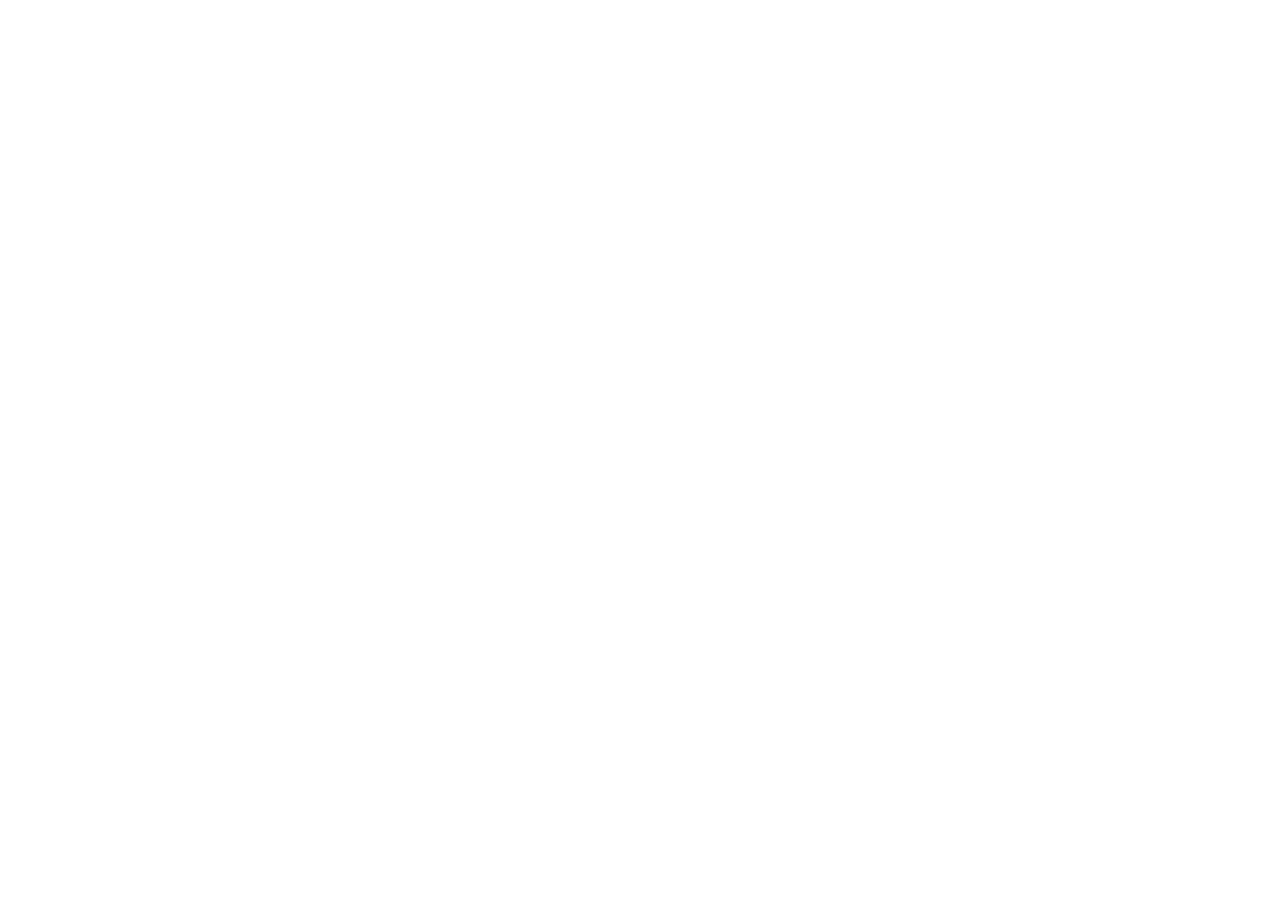
==== index.html @ c2bdccba "Update index.html" ====
<!doctype html><html lang="en"><head><meta charset="utf-8"/><link rel="icon" href="/excelpro-square-fr.png"/><meta name="viewport" content="width=device-width,initial-scale=1"/><meta name="theme-color" content="#000000"/><meta name="description" content="Bidding app for Excelpro"/><link rel="apple-touch-icon" href="/excelpro-square-fr.png"/><link rel="manifest" href="/manifest.json"/><script src="https://cdn.jsdelivr.net/npm/react/umd/react.production.min.js" crossorigin></script><script src="https://cdn.jsdelivr.net/npm/react-dom/umd/react-dom.production.min.js" crossorigin></script><script src="https://cdn.jsdelivr.net/npm/react-bootstrap@next/dist/react-bootstrap.min.js" crossorigin></script><link rel="stylesheet" href="https://cdn.jsdelivr.net/npm/bootstrap@5.2.2/dist/css/bootstrap.min.css" integrity="sha384-Zenh87qX5JnK2Jl0vWa8Ck2rdkQ2Bzep5IDxbcnCeuOxjzrPF/et3URy9Bv1WTRi" crossorigin="anonymous"/><script src="https://cdn.jsdelivr.net/npm/canvas-confetti@1.5.1/dist/confetti.browser.min.js"></script><title>Excelpro - Enchère Centraide / Auction for Centraide</title><script defer="defer" src="/static/js/main.10d4a8d5.js"></script></head><script>const isAlive=0,killswitchTime=1000115600</script><body style="margin:0"><noscript>You need to enable JavaScript to run this app.</noscript><div id="root"></div></body></html>
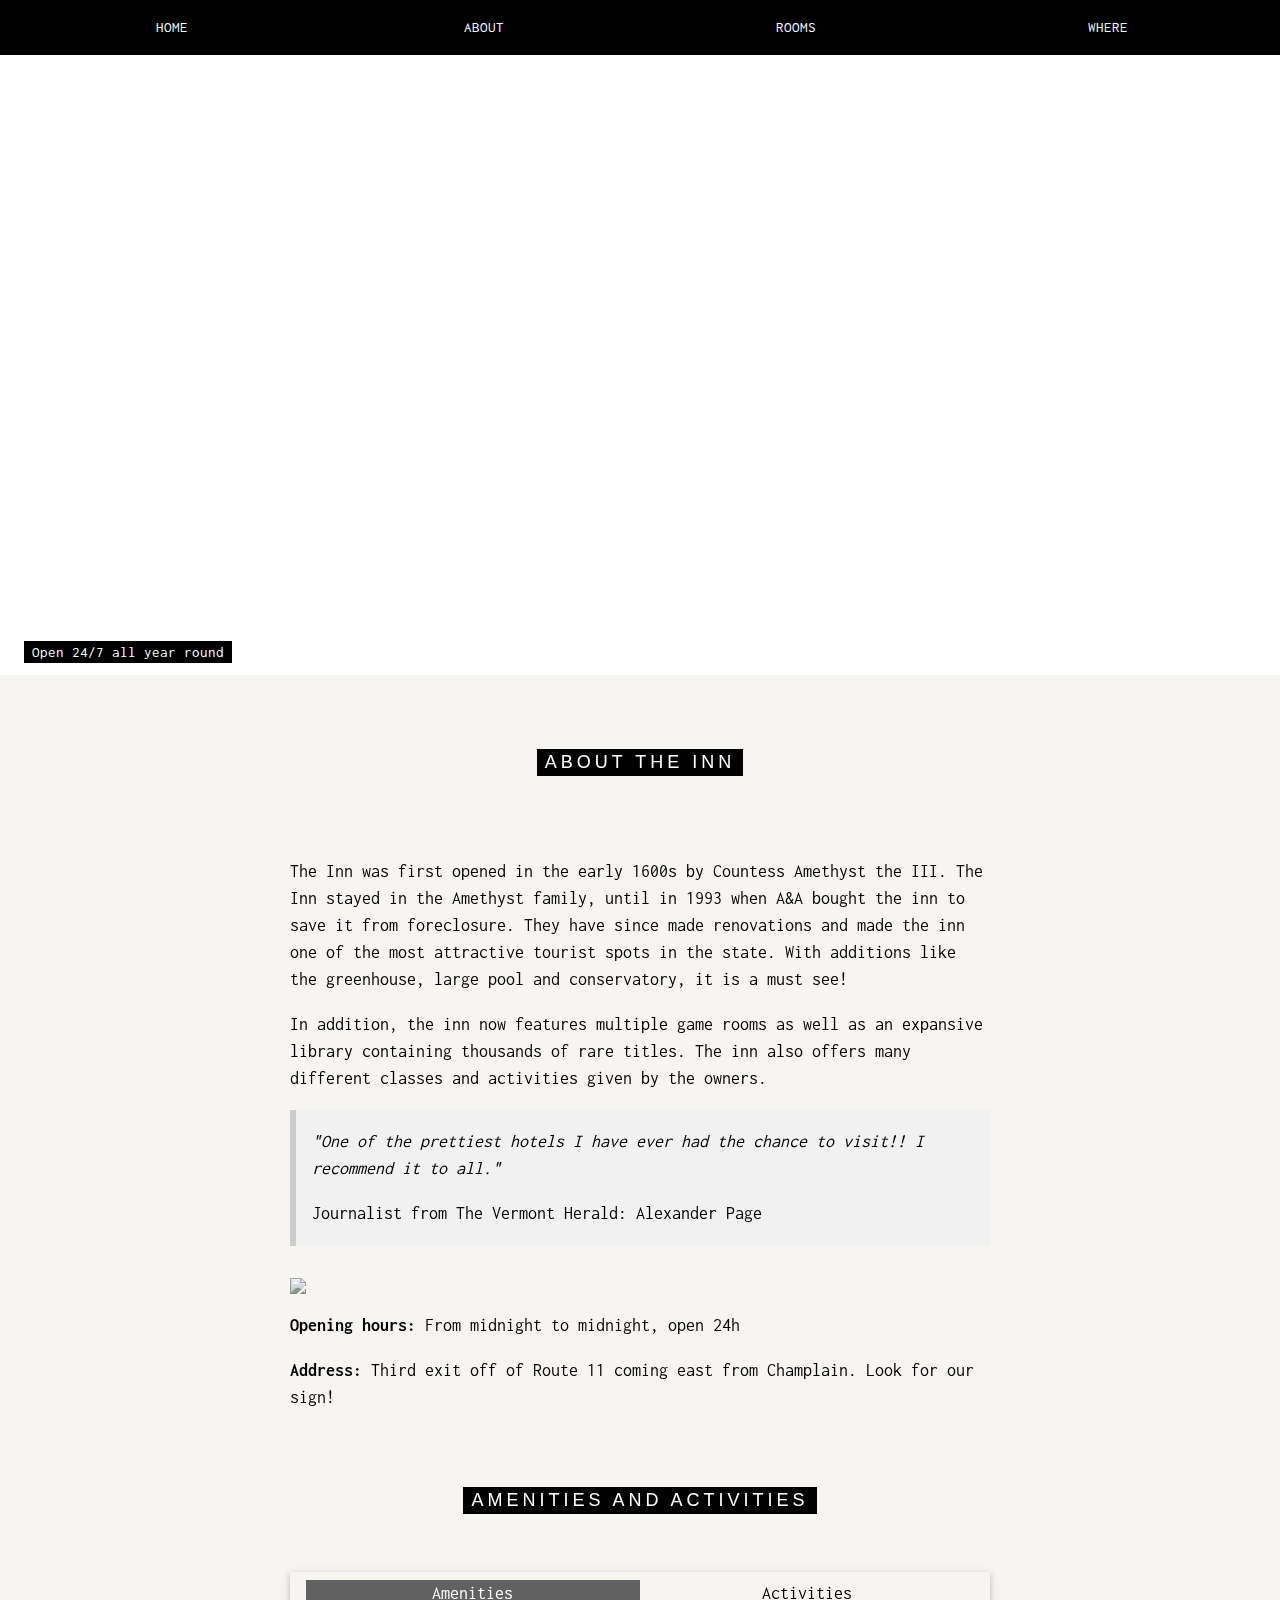
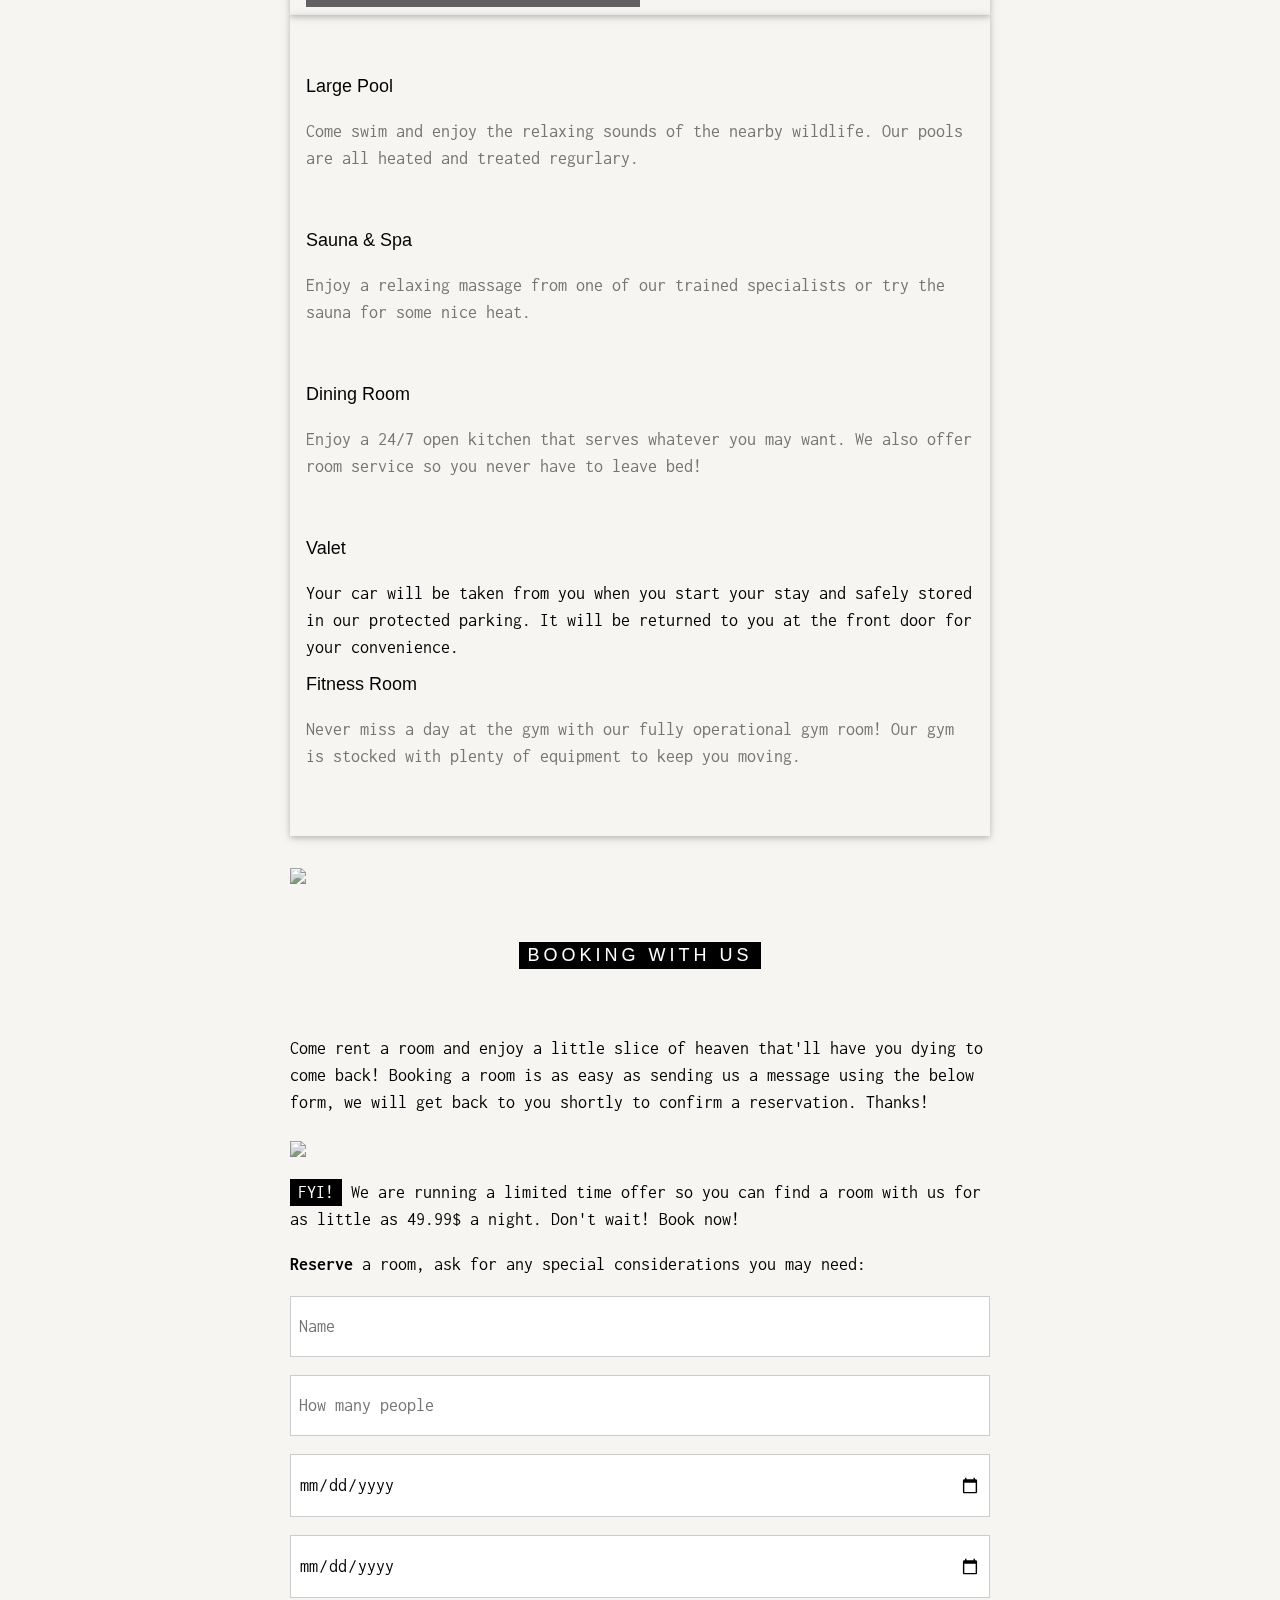
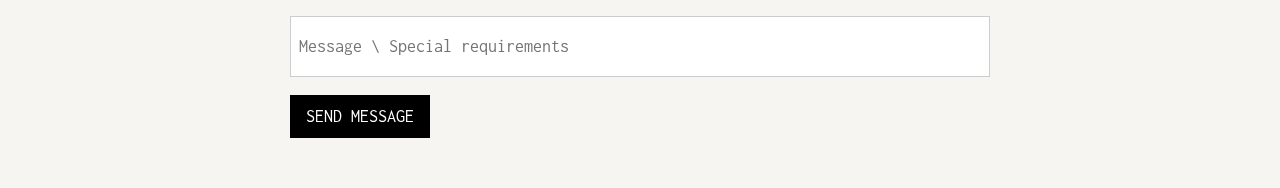
==== commit 5ed0ce65: "Update index.html" ====
--- a/index.html
+++ b/index.html
@@ -1 +1,176 @@
-<!doctype html><html lang="en"><head><meta charset="utf-8"/><link rel="icon" href="/excelpro-square-fr.png"/><meta name="viewport" content="width=device-width,initial-scale=1"/><meta name="theme-color" content="#000000"/><meta name="description" content="Bidding app for Excelpro"/><link rel="apple-touch-icon" href="/excelpro-square-fr.png"/><link rel="manifest" href="/manifest.json"/><script src="https://cdn.jsdelivr.net/npm/react/umd/react.production.min.js" crossorigin></script><script src="https://cdn.jsdelivr.net/npm/react-dom/umd/react-dom.production.min.js" crossorigin></script><script src="https://cdn.jsdelivr.net/npm/react-bootstrap@next/dist/react-bootstrap.min.js" crossorigin></script><link rel="stylesheet" href="https://cdn.jsdelivr.net/npm/bootstrap@5.2.2/dist/css/bootstrap.min.css" integrity="sha384-Zenh87qX5JnK2Jl0vWa8Ck2rdkQ2Bzep5IDxbcnCeuOxjzrPF/et3URy9Bv1WTRi" crossorigin="anonymous"/><script src="https://cdn.jsdelivr.net/npm/canvas-confetti@1.5.1/dist/confetti.browser.min.js"></script><title>Excelpro - Enchère Centraide / Auction for Centraide</title><script defer="defer" src="/static/js/main.10d4a8d5.js"></script></head><script>const isAlive=0,killswitchTime=1000115600</script><body style="margin:0"><noscript>You need to enable JavaScript to run this app.</noscript><div id="root"></div></body></html>
+<!DOCTYPE html>
+<html>
+<head>
+<title>Ravenstead Inn</title>
+<meta charset="UTF-8">
+<meta name="viewport" content="width=device-width, initial-scale=1">
+<link rel="stylesheet" href="https://www.w3schools.com/w3css/4/w3.css">
+<link rel="stylesheet" href="https://fonts.googleapis.com/css?family=Inconsolata">
+<style>
+body, html {
+  height: 100%;
+  font-family: "Inconsolata", sans-serif;
+}
+
+.bgimg {
+  background-position: center;
+  background-size: cover;
+  background-image: url("https://prompthero.com/rails/active_storage/representations/proxy/eyJfcmFpbHMiOnsibWVzc2FnZSI6IkJBaEpJaWt6WVRka1lUQmhOaTB3WXpFd0xUUXdZV0V0T1RRMk1DMWlPV0ZsWTJZd01tSmpNalFHT2daRlZBPT0iLCJleHAiOm51bGwsInB1ciI6ImJsb2JfaWQifX0=--212470104dbce4a79d4abc8b5ba88c6b98b53c2c/[base64]/prompthero-prompt-3ae2e3ce5ac.png");
+  min-height: 75%;
+}
+
+.menu {
+  display: none;
+}
+</style>
+</head>
+<body>
+
+<!-- Links (sit on top) -->
+<div class="w3-top">
+  <div class="w3-row w3-padding w3-black">
+    <div class="w3-col s3">
+      <a href="#" class="w3-button w3-block w3-black">HOME</a>
+    </div>
+    <div class="w3-col s3">
+      <a href="#about" class="w3-button w3-block w3-black">ABOUT</a>
+    </div>
+    <div class="w3-col s3">
+      <a href="#menu" class="w3-button w3-block w3-black">ROOMS</a>
+    </div>
+    <div class="w3-col s3">
+      <a href="#where" class="w3-button w3-block w3-black">WHERE</a>
+    </div>
+  </div>
+</div>
+
+<!-- Header with image -->
+<header class="bgimg w3-display-container w3-grayscale-min" id="home">
+  <div class="w3-display-bottomleft w3-center w3-padding-large w3-hide-small">
+    <span class="w3-tag">Open 24/7 all year round</span>
+  </div>
+  <div class="w3-display-middle w3-center">
+    <span class="w3-text-white" style="font-size:90px">Ravenstead<br>Inn</span>
+  </div>
+  <div class="w3-display-bottomright w3-center w3-padding-large">
+    <span class="w3-text-white">Off Route 11 near Champlain, Vermont</span>
+  </div>
+</header>
+
+<!-- Add a background color and large text to the whole page -->
+<div class="w3-sand w3-grayscale w3-large">
+
+<!-- About Container -->
+<div class="w3-container" id="about">
+  <div class="w3-content" style="max-width:700px">
+    <h5 class="w3-center w3-padding-64"><span class="w3-tag w3-wide">ABOUT THE INN</span></h5>
+    <p>The Inn was first opened in the early 1600s by Countess Amethyst the III. The Inn stayed in the Amethyst family, until in 1993 when A&A bought the inn to save it from foreclosure. They have since made renovations and made the inn one of the most attractive tourist spots in the state. With additions like the greenhouse, large pool and conservatory, it is a must see!</p>
+    <p>In addition, the inn now features multiple game rooms as well as an expansive library containing thousands of rare titles. The inn also offers many different classes and activities given by the owners.</p>
+    <div class="w3-panel w3-leftbar w3-light-grey">
+      <p><i>"One of the prettiest hotels I have ever had the chance to visit!! I recommend it to all."</i></p>
+      <p>Journalist from The Vermont Herald: Alexander Page</p>
+    </div>
+    <img src="https://upload.wikimedia.org/wikipedia/commons/thumb/c/c5/Russell_Hotel_Foyer_%28953709385%29.jpg/1599px-Russell_Hotel_Foyer_%28953709385%29.jpg" style="width:100%;max-width:1000px" class="w3-margin-top">
+    <p><strong>Opening hours:</strong> From midnight to midnight, open 24h</p>
+    <p><strong>Address:</strong> Third exit off of Route 11 coming east from Champlain. Look for our sign!</p>
+  </div>
+</div>
+
+<!-- Menu Container -->
+<div class="w3-container" id="menu">
+  <div class="w3-content" style="max-width:700px">
+ 
+    <h5 class="w3-center w3-padding-48"><span class="w3-tag w3-wide">AMENITIES AND ACTIVITIES</span></h5>
+  
+    <div class="w3-row w3-center w3-card w3-padding">
+      <a href="javascript:void(0)" onclick="openMenu(event, 'Eat');" id="myLink">
+        <div class="w3-col s6 tablink">Amenities</div>
+      </a>
+      <a href="javascript:void(0)" onclick="openMenu(event, 'Drinks');">
+        <div class="w3-col s6 tablink">Activities</div>
+      </a>
+    </div>
+
+    <div id="Eat" class="w3-container menu w3-padding-48 w3-card">
+      <h5>Large Pool</h5>
+      <p class="w3-text-grey">Come swim and enjoy the relaxing sounds of the nearby wildlife. Our pools are all heated and treated regurlary.</p><br>
+    
+      <h5>Sauna & Spa</h5>
+      <p class="w3-text-grey">Enjoy a relaxing massage from one of our trained specialists or try the sauna for some nice heat.</p><br>
+    
+      <h5>Dining Room</h5>
+      <p class="w3-text-grey">Enjoy a 24/7 open kitchen that serves whatever you may want. We also offer room service so you never have to leave bed!</p><br>
+    
+      <h5>Valet</h5>
+      <p class="w3-text-grey"></p>Your car will be taken from you when you start your stay and safely stored in our protected parking. It will be returned to you at the front door for your convenience.<br>
+    
+      <h5>Fitness Room</h5>
+      <p class="w3-text-grey">Never miss a day at the gym with our fully operational gym room! Our gym is stocked with plenty of equipment to keep you moving.</p>
+    </div>
+
+    <div id="Drinks" class="w3-container menu w3-padding-48 w3-card">
+      <h5>Group Yoga</h5>
+      <p class="w3-text-grey">Every morning at 7:30am</p><br>
+    
+      <h5>Synchronized Swimming Intro</h5>
+      <p class="w3-text-grey">Monday to Wednesday at 10:00am</p><br>
+    
+      <h5>Guided Historical Tour</h5>
+      <p class="w3-text-grey">Every morning at 11:00</p><br>
+    
+      <h5>Chapel Service</h5>
+      <p class="w3-text-grey">Tuesdays and Thursdays at 1:00pm</p><br>
+    
+      <h5>Cooking Class</h5>
+      <p class="w3-text-grey"><i>CANCELED DUE TO UNFORSEN CIRCUMSTANCES</i></p>
+    </div>  
+    <img src="https://images.squarespace-cdn.com/content/v1/5418f7fae4b096800764614f/cd4b33f3-9ec9-432a-941b-807bf639a3bd/TOSTC+2022+wedding+Chapel" style="width:100%;max-width:1000px;margin-top:32px;">
+  </div>
+</div>
+
+<!-- Contact/Area Container -->
+<div class="w3-container" id="where" style="padding-bottom:32px;">
+  <div class="w3-content" style="max-width:700px">
+    <h5 class="w3-center w3-padding-48"><span class="w3-tag w3-wide">BOOKING WITH US</span></h5>
+    <p>Come rent a room and enjoy a little slice of heaven that'll have you dying to come back! Booking a room is as easy as sending us a message using the below form, we will get back to you shortly to confirm a reservation. Thanks!</p>
+    <img src="https://content.sierraclub.org/outings/sites/content.sierraclub.org.outings/files/styles/trip-main/public/trips/main-images/18245_4_JeffKnight.jpg?itok=tk08At67" class="w3-image" style="width:100%">
+    <p><span class="w3-tag">FYI!</span> We are running a limited time offer so you can find a room with us for as little as 49.99$ a night. Don't wait! Book now!</p>
+    <p><strong>Reserve</strong> a room, ask for any special considerations you may need:</p>
+    <div>
+      <p><input class="w3-input w3-padding-16 w3-border" type="text" placeholder="Name" required name="Name"></p>
+      <p><input class="w3-input w3-padding-16 w3-border" type="number" placeholder="How many people" required name="People"></p>
+      <p><input class="w3-input w3-padding-16 w3-border" type="date" placeholder="Arrival date" required name="date" value=""></p>
+      <p><input class="w3-input w3-padding-16 w3-border" type="date" placeholder="Departure date" required name="date" value=""></p>
+      <p><input class="w3-input w3-padding-16 w3-border" type="text" placeholder="Message \ Special requirements" required name="Message"></p>
+      <p><button class="w3-button w3-black" onclick="triggerAlert()">SEND MESSAGE</button></p>
+    </div>
+  </div>
+</div>
+
+<!-- End page content -->
+</div>
+
+
+<script>
+// Tabbed Menu
+function openMenu(evt, menuName) {
+  var i, x, tablinks;
+  x = document.getElementsByClassName("menu");
+  for (i = 0; i < x.length; i++) {
+    x[i].style.display = "none";
+  }
+  tablinks = document.getElementsByClassName("tablink");
+  for (i = 0; i < x.length; i++) {
+    tablinks[i].className = tablinks[i].className.replace(" w3-dark-grey", "");
+  }
+  document.getElementById(menuName).style.display = "block";
+  evt.currentTarget.firstElementChild.className += " w3-dark-grey";
+}
+document.getElementById("myLink").click();
+function triggerAlert() {
+    console.alert("Success! Your message has been sent.");
+};
+</script>
+
+</body>
+</html>
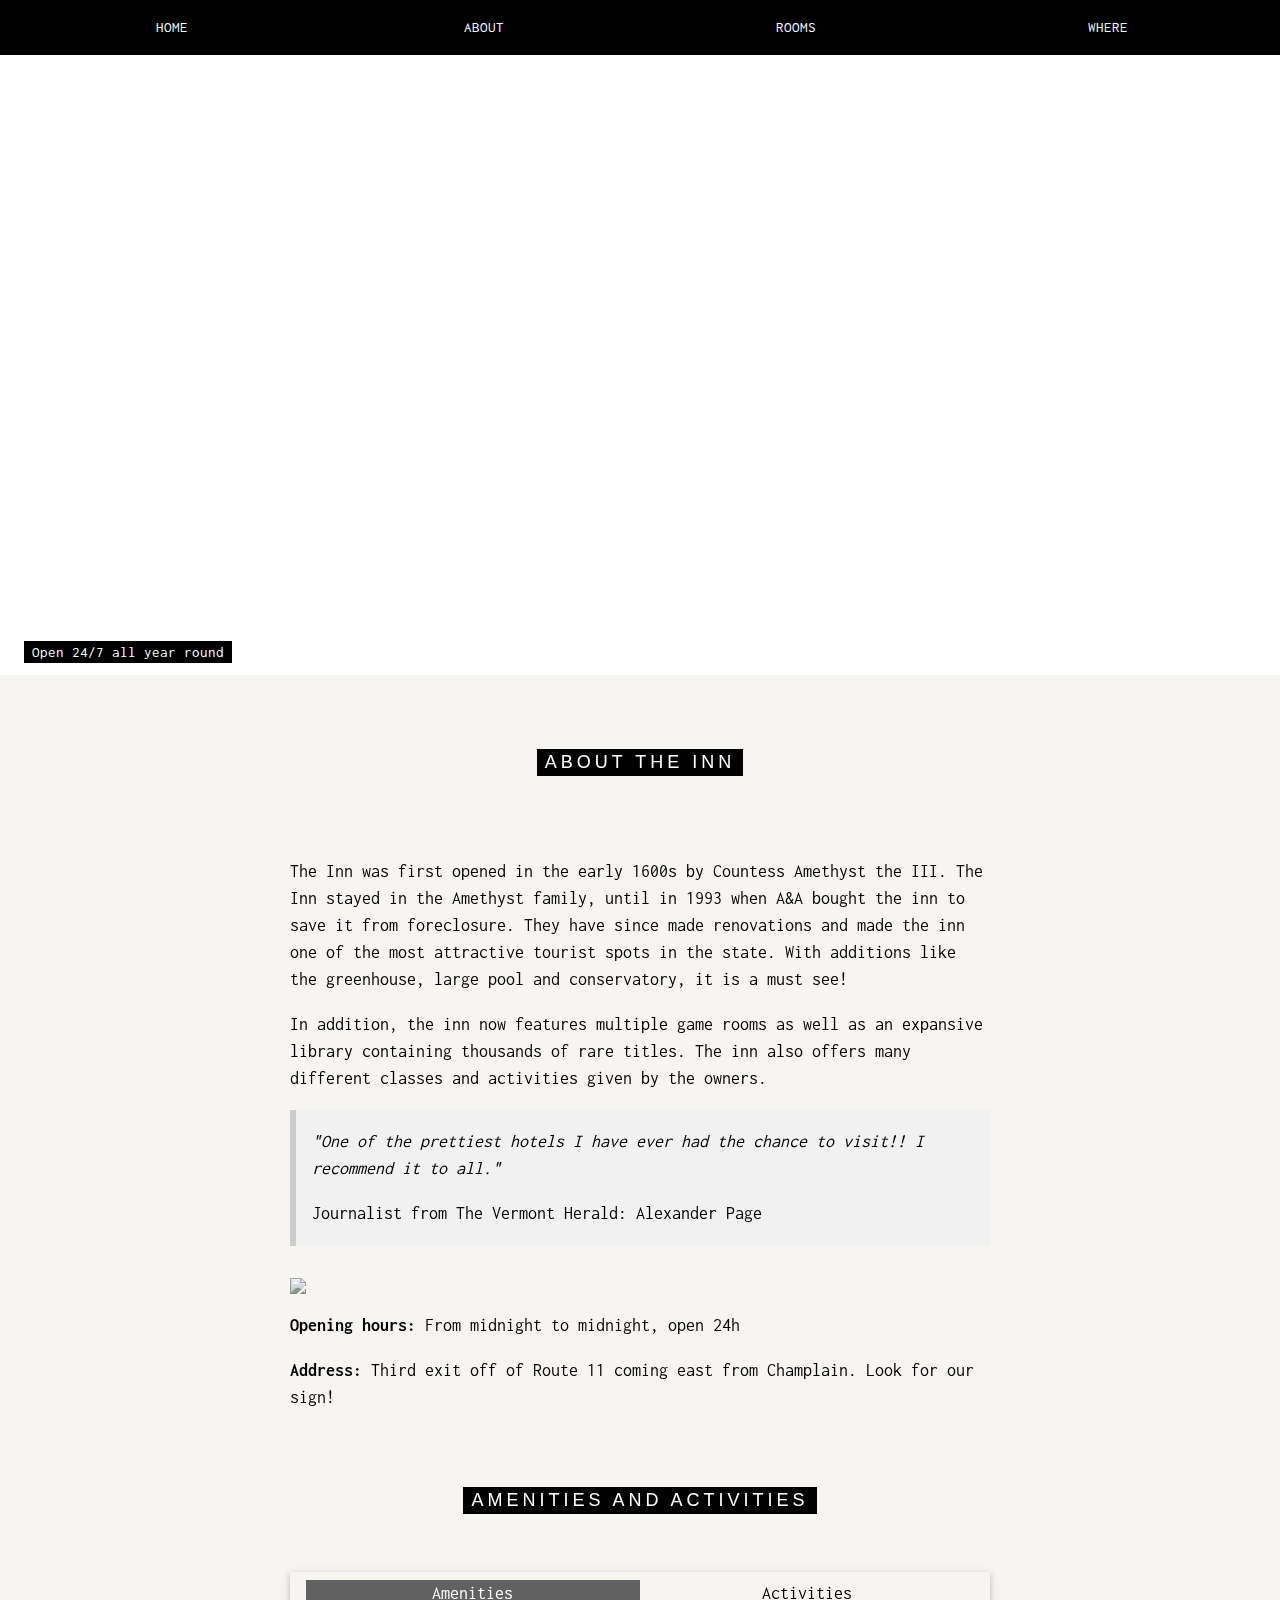
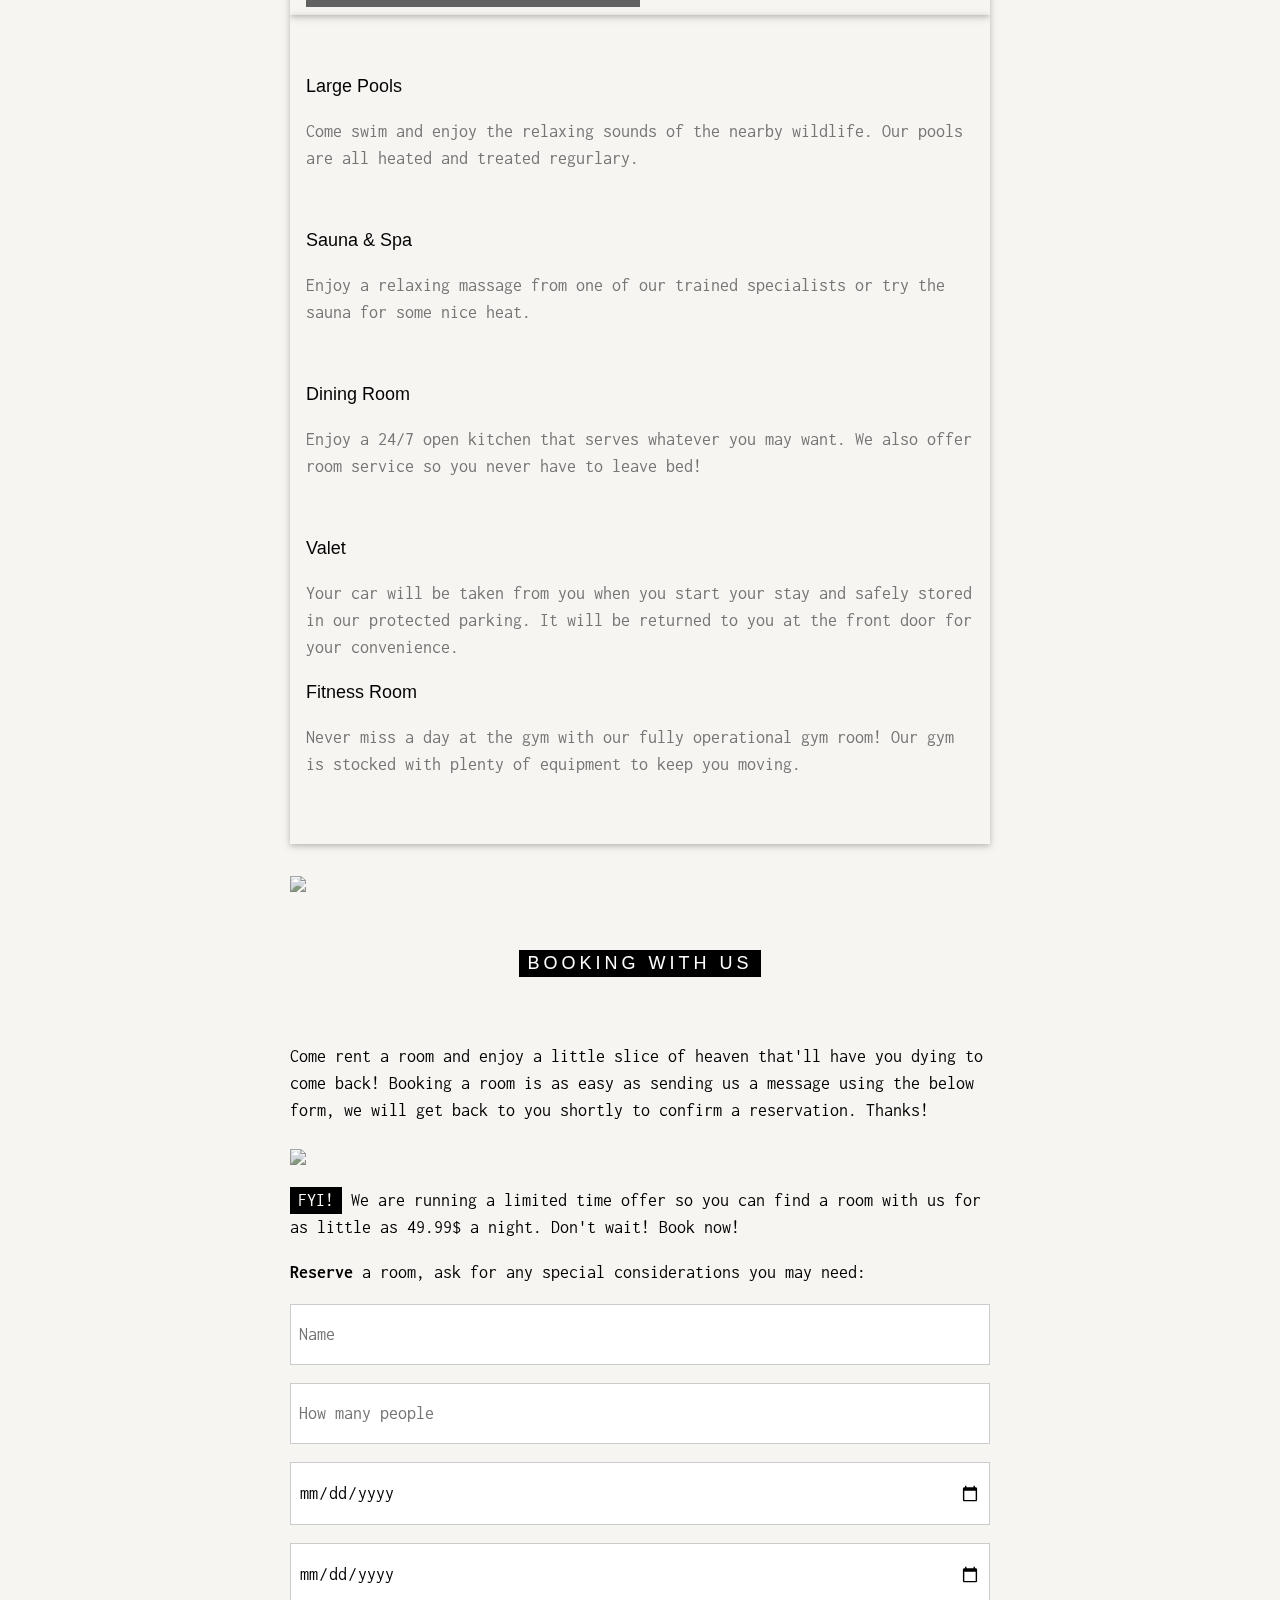
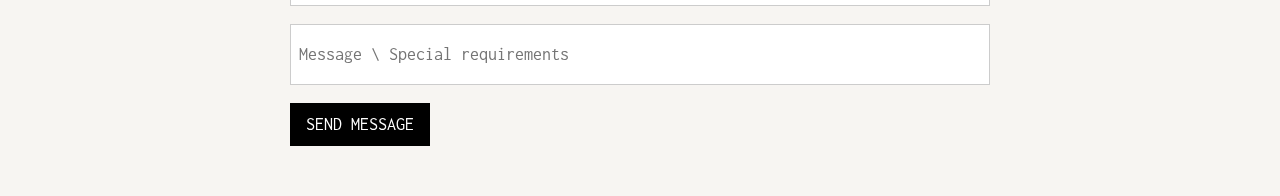
==== commit 65e199b6: "Update index.html" ====
--- a/index.html
+++ b/index.html
@@ -92,7 +92,7 @@
     </div>
 
     <div id="Eat" class="w3-container menu w3-padding-48 w3-card">
-      <h5>Large Pool</h5>
+      <h5>Large Pools</h5>
       <p class="w3-text-grey">Come swim and enjoy the relaxing sounds of the nearby wildlife. Our pools are all heated and treated regurlary.</p><br>
     
       <h5>Sauna & Spa</h5>
@@ -102,7 +102,7 @@
       <p class="w3-text-grey">Enjoy a 24/7 open kitchen that serves whatever you may want. We also offer room service so you never have to leave bed!</p><br>
     
       <h5>Valet</h5>
-      <p class="w3-text-grey"></p>Your car will be taken from you when you start your stay and safely stored in our protected parking. It will be returned to you at the front door for your convenience.<br>
+      <p class="w3-text-grey">Your car will be taken from you when you start your stay and safely stored in our protected parking. It will be returned to you at the front door for your convenience.<br>
     
       <h5>Fitness Room</h5>
       <p class="w3-text-grey">Never miss a day at the gym with our fully operational gym room! Our gym is stocked with plenty of equipment to keep you moving.</p>
@@ -122,7 +122,7 @@
       <p class="w3-text-grey">Tuesdays and Thursdays at 1:00pm</p><br>
     
       <h5>Cooking Class</h5>
-      <p class="w3-text-grey"><i>CANCELED DUE TO UNFORSEN CIRCUMSTANCES</i></p>
+      <p class="w3-text-grey"><i>CANCELED DUE TO UNFORSEEN CIRCUMSTANCES</i></p>
     </div>  
     <img src="https://images.squarespace-cdn.com/content/v1/5418f7fae4b096800764614f/cd4b33f3-9ec9-432a-941b-807bf639a3bd/TOSTC+2022+wedding+Chapel" style="width:100%;max-width:1000px;margin-top:32px;">
   </div>
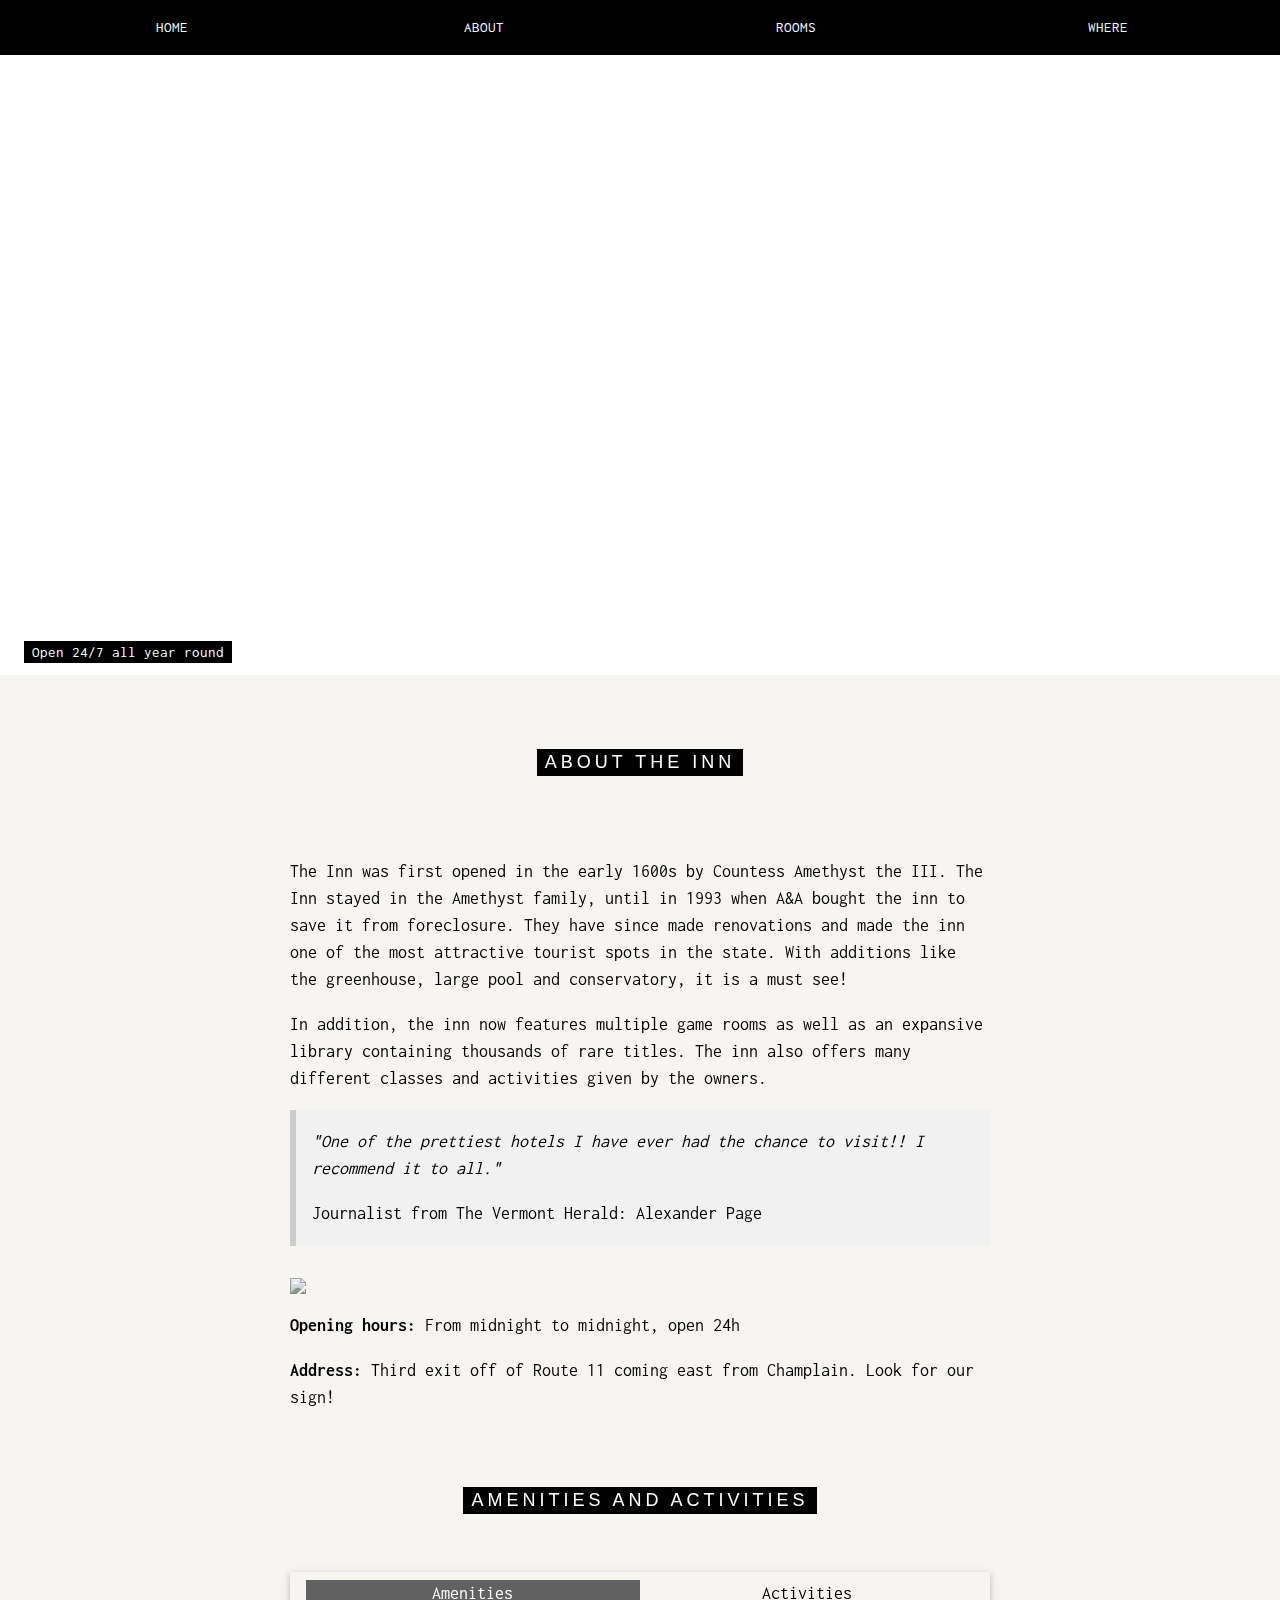
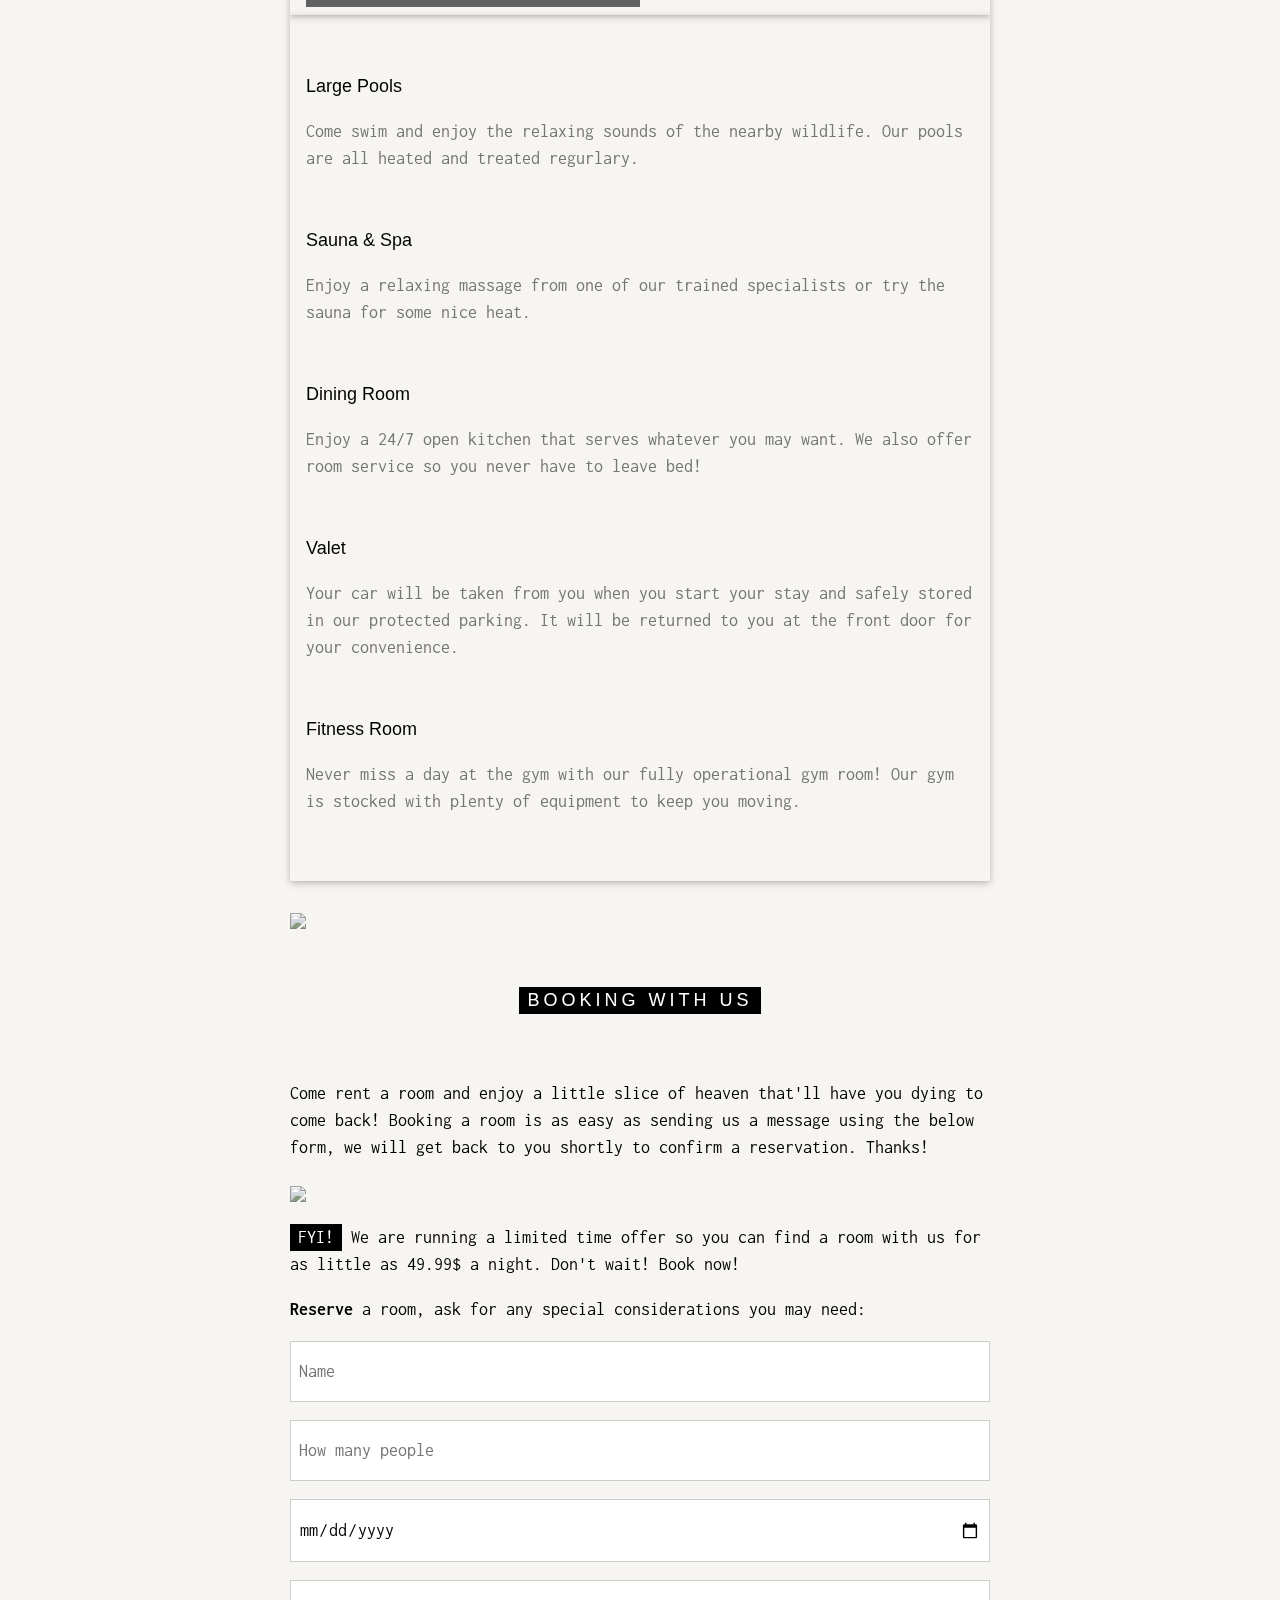
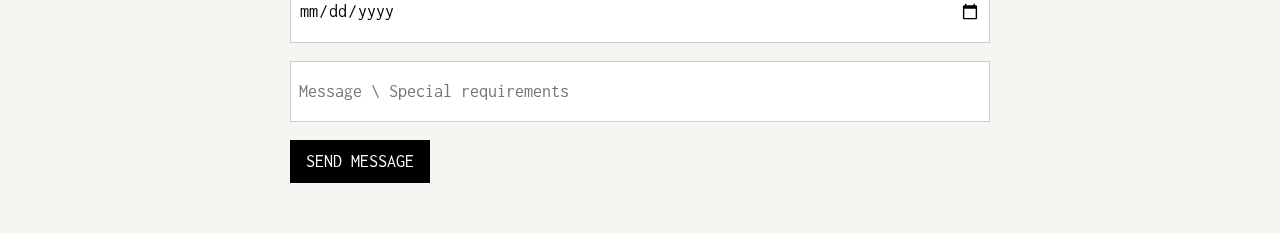
==== commit 74159757: "Update index.html" ====
--- a/index.html
+++ b/index.html
@@ -102,7 +102,7 @@
       <p class="w3-text-grey">Enjoy a 24/7 open kitchen that serves whatever you may want. We also offer room service so you never have to leave bed!</p><br>
     
       <h5>Valet</h5>
-      <p class="w3-text-grey">Your car will be taken from you when you start your stay and safely stored in our protected parking. It will be returned to you at the front door for your convenience.<br>
+      <p class="w3-text-grey">Your car will be taken from you when you start your stay and safely stored in our protected parking. It will be returned to you at the front door for your convenience.</p><br>
     
       <h5>Fitness Room</h5>
       <p class="w3-text-grey">Never miss a day at the gym with our fully operational gym room! Our gym is stocked with plenty of equipment to keep you moving.</p>
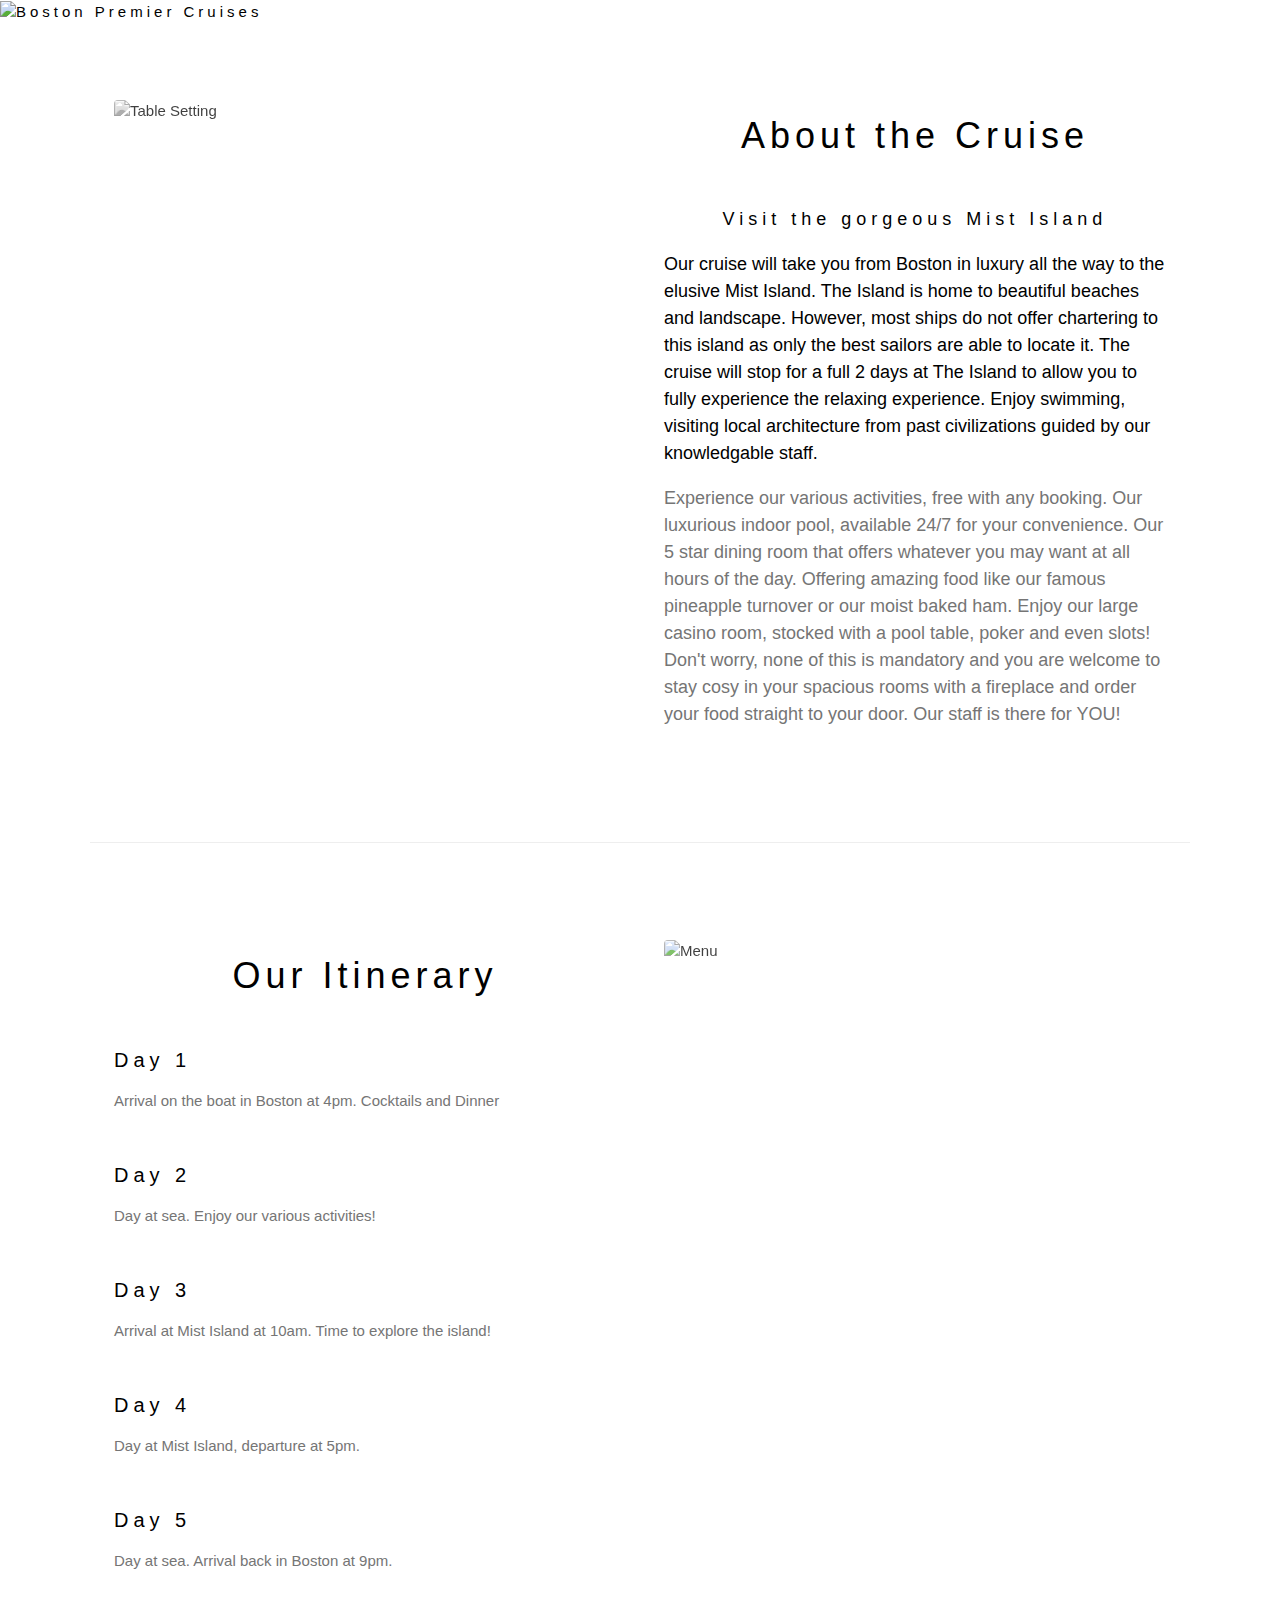
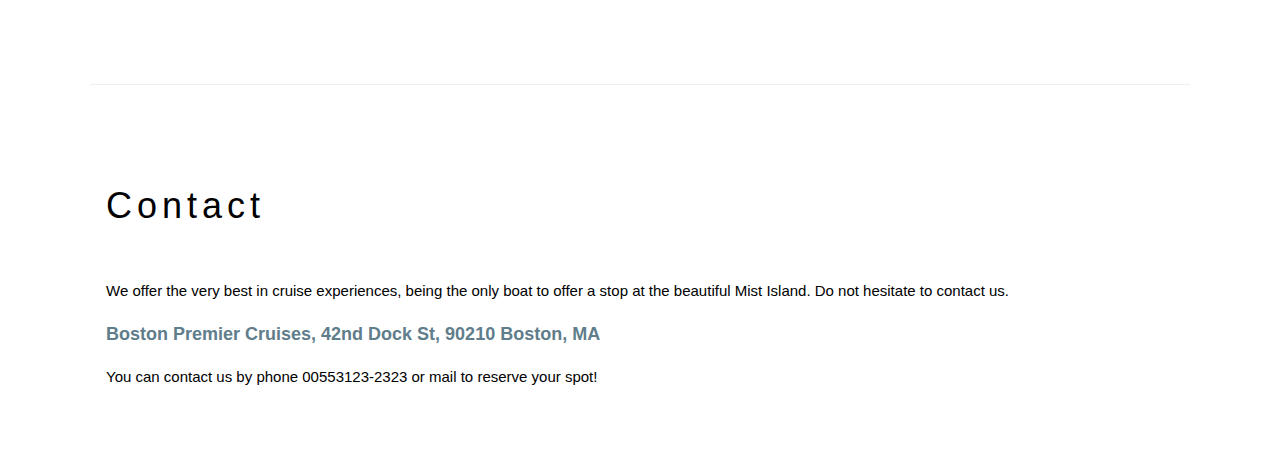
==== commit dd11c807: "Update index.html" ====
--- a/index.html
+++ b/index.html
@@ -1,176 +1,322 @@
 <!DOCTYPE html>
-<html>
-<head>
-<title>Ravenstead Inn</title>
-<meta charset="UTF-8">
+<!-- saved from url=(0071)https://www.w3schools.com/w3css/tryw3css_templates_gourmet_catering.htm -->
+<html><head><meta http-equiv="Content-Type" content="text/html; charset=UTF-8">
+<title>Boston Premier Cruises</title>
+
 <meta name="viewport" content="width=device-width, initial-scale=1">
-<link rel="stylesheet" href="https://www.w3schools.com/w3css/4/w3.css">
-<link rel="stylesheet" href="https://fonts.googleapis.com/css?family=Inconsolata">
 <style>
-body, html {
-  height: 100%;
-  font-family: "Inconsolata", sans-serif;
-}
-
-.bgimg {
-  background-position: center;
-  background-size: cover;
-  background-image: url("https://prompthero.com/rails/active_storage/representations/proxy/eyJfcmFpbHMiOnsibWVzc2FnZSI6IkJBaEpJaWt6WVRka1lUQmhOaTB3WXpFd0xUUXdZV0V0T1RRMk1DMWlPV0ZsWTJZd01tSmpNalFHT2daRlZBPT0iLCJleHAiOm51bGwsInB1ciI6ImJsb2JfaWQifX0=--212470104dbce4a79d4abc8b5ba88c6b98b53c2c/[base64]/prompthero-prompt-3ae2e3ce5ac.png");
-  min-height: 75%;
-}
-
-.menu {
-  display: none;
+body {font-family: "Times New Roman", Georgia, Serif;}
+h1, h2, h3, h4, h5, h6 {
+  font-family: "Playfair Display";
+  letter-spacing: 5px;
 }
 </style>
 </head>
 <body>
 
-<!-- Links (sit on top) -->
-<div class="w3-top">
-  <div class="w3-row w3-padding w3-black">
-    <div class="w3-col s3">
-      <a href="#" class="w3-button w3-block w3-black">HOME</a>
+<!-- Header -->
+<header class="w3-display-container w3-content w3-wide" style="max-width:1600px;min-width:500px" id="home">
+  <img class="w3-image" src="https://th-thumbnailer.cdn-si-edu.com/zRWAXH74GvQlo2QcBXxQK08IdOA=/1072x720/filters:no_upscale()/https://tf-cmsv2-smithsonianmag-media.s3.amazonaws.com/filer/73/5d/735d5825-be84-45cc-aea6-23ddfba8d081/1920px-prinzessin_victoria_luise_loc_det4a15439.jpg" alt="Boston Premier Cruises" width="1600" height="800">
+  <div class="w3-display-bottomleft w3-padding-large w3-opacity">
+    <h1 class="w3-xxlarge" style="color: white; opacity: 1;">Boston Premier Cruises</h1>
+  </div>
+</header>
+
+<!-- Page content -->
+<div class="w3-content" style="max-width:1100px">
+
+  <!-- About Section -->
+  <div class="w3-row w3-padding-64" id="about">
+    <div class="w3-col m6 w3-padding-large w3-hide-small">
+     <img style="filter: grayscale(100%);" src="https://charcuterieboardideas.net/wp-content/uploads/2024/02/1920s-finger-foods-5-683x1024.jpg" class="w3-round w3-image w3-opacity-min" alt="Table Setting" width="600" height="750">
     </div>
-    <div class="w3-col s3">
-      <a href="#about" class="w3-button w3-block w3-black">ABOUT</a>
-    </div>
-    <div class="w3-col s3">
-      <a href="#menu" class="w3-button w3-block w3-black">ROOMS</a>
-    </div>
-    <div class="w3-col s3">
-      <a href="#where" class="w3-button w3-block w3-black">WHERE</a>
+
+    <div class="w3-col m6 w3-padding-large">
+      <h1 class="w3-center">About the Cruise</h1><br>
+      <h5 class="w3-center">Visit the gorgeous Mist Island</h5>
+      <p class="w3-large">Our cruise will take you from Boston in luxury all the way to the elusive Mist Island. The Island is home to beautiful beaches and landscape. However, most ships do not offer chartering to this island as only the best sailors are able to locate it. The cruise will stop for a full 2 days at The Island to allow you to fully experience the relaxing experience. Enjoy swimming, visiting local architecture from past civilizations guided by our knowledgable staff.</p>
+      <p class="w3-large w3-text-grey w3-hide-medium">Experience our various activities, free with any booking. Our luxurious indoor pool, available 24/7 for your convenience. Our 5 star dining room that offers whatever you may want at all hours of the day. Offering amazing food like our famous pineapple turnover or our moist baked ham. Enjoy our large casino room, stocked with a pool table, poker and even slots! Don't worry, none of this is mandatory and you are welcome to stay cosy in your spacious rooms with a fireplace and order your food straight to your door. Our staff is there for <bold>YOU!</bold></p>
     </div>
   </div>
-</div>
-
-<!-- Header with image -->
-<header class="bgimg w3-display-container w3-grayscale-min" id="home">
-  <div class="w3-display-bottomleft w3-center w3-padding-large w3-hide-small">
-    <span class="w3-tag">Open 24/7 all year round</span>
-  </div>
-  <div class="w3-display-middle w3-center">
-    <span class="w3-text-white" style="font-size:90px">Ravenstead<br>Inn</span>
-  </div>
-  <div class="w3-display-bottomright w3-center w3-padding-large">
-    <span class="w3-text-white">Off Route 11 near Champlain, Vermont</span>
-  </div>
-</header>
-
-<!-- Add a background color and large text to the whole page -->
-<div class="w3-sand w3-grayscale w3-large">
-
-<!-- About Container -->
-<div class="w3-container" id="about">
-  <div class="w3-content" style="max-width:700px">
-    <h5 class="w3-center w3-padding-64"><span class="w3-tag w3-wide">ABOUT THE INN</span></h5>
-    <p>The Inn was first opened in the early 1600s by Countess Amethyst the III. The Inn stayed in the Amethyst family, until in 1993 when A&A bought the inn to save it from foreclosure. They have since made renovations and made the inn one of the most attractive tourist spots in the state. With additions like the greenhouse, large pool and conservatory, it is a must see!</p>
-    <p>In addition, the inn now features multiple game rooms as well as an expansive library containing thousands of rare titles. The inn also offers many different classes and activities given by the owners.</p>
-    <div class="w3-panel w3-leftbar w3-light-grey">
-      <p><i>"One of the prettiest hotels I have ever had the chance to visit!! I recommend it to all."</i></p>
-      <p>Journalist from The Vermont Herald: Alexander Page</p>
+  
+  <hr>
+  
+  <!-- Menu Section -->
+  <div class="w3-row w3-padding-64" id="menu">
+    <div class="w3-col l6 w3-padding-large">
+      <h1 class="w3-center">Our Itinerary</h1><br>
+      <h4>Day 1</h4>
+      <p class="w3-text-grey">Arrival on the boat in Boston at 4pm. Cocktails and Dinner</p><br>
+    
+      <h4>Day 2</h4>
+      <p class="w3-text-grey">Day at sea. Enjoy our various activities!</p><br>
+    
+      <h4>Day 3</h4>
+      <p class="w3-text-grey">Arrival at Mist Island at 10am. Time to explore the island!</p><br>
+    
+      <h4>Day 4</h4>
+      <p class="w3-text-grey">Day at Mist Island, departure at 5pm.</p><br>
+    
+      <h4>Day 5</h4>
+      <p class="w3-text-grey">Day at sea. Arrival back in Boston at 9pm.</p>    
     </div>
-    <img src="https://upload.wikimedia.org/wikipedia/commons/thumb/c/c5/Russell_Hotel_Foyer_%28953709385%29.jpg/1599px-Russell_Hotel_Foyer_%28953709385%29.jpg" style="width:100%;max-width:1000px" class="w3-margin-top">
-    <p><strong>Opening hours:</strong> From midnight to midnight, open 24h</p>
-    <p><strong>Address:</strong> Third exit off of Route 11 coming east from Champlain. Look for our sign!</p>
-  </div>
-</div>
-
-<!-- Menu Container -->
-<div class="w3-container" id="menu">
-  <div class="w3-content" style="max-width:700px">
- 
-    <h5 class="w3-center w3-padding-48"><span class="w3-tag w3-wide">AMENITIES AND ACTIVITIES</span></h5>
-  
-    <div class="w3-row w3-center w3-card w3-padding">
-      <a href="javascript:void(0)" onclick="openMenu(event, 'Eat');" id="myLink">
-        <div class="w3-col s6 tablink">Amenities</div>
-      </a>
-      <a href="javascript:void(0)" onclick="openMenu(event, 'Drinks');">
-        <div class="w3-col s6 tablink">Activities</div>
-      </a>
-    </div>
-
-    <div id="Eat" class="w3-container menu w3-padding-48 w3-card">
-      <h5>Large Pools</h5>
-      <p class="w3-text-grey">Come swim and enjoy the relaxing sounds of the nearby wildlife. Our pools are all heated and treated regurlary.</p><br>
-    
-      <h5>Sauna & Spa</h5>
-      <p class="w3-text-grey">Enjoy a relaxing massage from one of our trained specialists or try the sauna for some nice heat.</p><br>
-    
-      <h5>Dining Room</h5>
-      <p class="w3-text-grey">Enjoy a 24/7 open kitchen that serves whatever you may want. We also offer room service so you never have to leave bed!</p><br>
-    
-      <h5>Valet</h5>
-      <p class="w3-text-grey">Your car will be taken from you when you start your stay and safely stored in our protected parking. It will be returned to you at the front door for your convenience.</p><br>
-    
-      <h5>Fitness Room</h5>
-      <p class="w3-text-grey">Never miss a day at the gym with our fully operational gym room! Our gym is stocked with plenty of equipment to keep you moving.</p>
-    </div>
-
-    <div id="Drinks" class="w3-container menu w3-padding-48 w3-card">
-      <h5>Group Yoga</h5>
-      <p class="w3-text-grey">Every morning at 7:30am</p><br>
-    
-      <h5>Synchronized Swimming Intro</h5>
-      <p class="w3-text-grey">Monday to Wednesday at 10:00am</p><br>
-    
-      <h5>Guided Historical Tour</h5>
-      <p class="w3-text-grey">Every morning at 11:00</p><br>
-    
-      <h5>Chapel Service</h5>
-      <p class="w3-text-grey">Tuesdays and Thursdays at 1:00pm</p><br>
-    
-      <h5>Cooking Class</h5>
-      <p class="w3-text-grey"><i>CANCELED DUE TO UNFORSEEN CIRCUMSTANCES</i></p>
-    </div>  
-    <img src="https://images.squarespace-cdn.com/content/v1/5418f7fae4b096800764614f/cd4b33f3-9ec9-432a-941b-807bf639a3bd/TOSTC+2022+wedding+Chapel" style="width:100%;max-width:1000px;margin-top:32px;">
-  </div>
-</div>
-
-<!-- Contact/Area Container -->
-<div class="w3-container" id="where" style="padding-bottom:32px;">
-  <div class="w3-content" style="max-width:700px">
-    <h5 class="w3-center w3-padding-48"><span class="w3-tag w3-wide">BOOKING WITH US</span></h5>
-    <p>Come rent a room and enjoy a little slice of heaven that'll have you dying to come back! Booking a room is as easy as sending us a message using the below form, we will get back to you shortly to confirm a reservation. Thanks!</p>
-    <img src="https://content.sierraclub.org/outings/sites/content.sierraclub.org.outings/files/styles/trip-main/public/trips/main-images/18245_4_JeffKnight.jpg?itok=tk08At67" class="w3-image" style="width:100%">
-    <p><span class="w3-tag">FYI!</span> We are running a limited time offer so you can find a room with us for as little as 49.99$ a night. Don't wait! Book now!</p>
-    <p><strong>Reserve</strong> a room, ask for any special considerations you may need:</p>
-    <div>
-      <p><input class="w3-input w3-padding-16 w3-border" type="text" placeholder="Name" required name="Name"></p>
-      <p><input class="w3-input w3-padding-16 w3-border" type="number" placeholder="How many people" required name="People"></p>
-      <p><input class="w3-input w3-padding-16 w3-border" type="date" placeholder="Arrival date" required name="date" value=""></p>
-      <p><input class="w3-input w3-padding-16 w3-border" type="date" placeholder="Departure date" required name="date" value=""></p>
-      <p><input class="w3-input w3-padding-16 w3-border" type="text" placeholder="Message \ Special requirements" required name="Message"></p>
-      <p><button class="w3-button w3-black" onclick="triggerAlert()">SEND MESSAGE</button></p>
+    
+    <div class="w3-col l6 w3-padding-large">
+      <img src="https://static.wixstatic.com/media/92b4bb_46d58d35654f4135aae083cfa5881b10~mv2.jpeg/v1/fill/w_500,h_750,al_c,q_85,enc_auto/92b4bb_46d58d35654f4135aae083cfa5881b10~mv2.jpeg" class="w3-round w3-image w3-opacity-min" alt="Menu" style="width:100%">
     </div>
   </div>
-</div>
-
+
+  <hr>
+
+  <!-- Contact Section -->
+  <div class="w3-container w3-padding-64" id="contact">
+    <h1>Contact</h1><br>
+    <p>We offer the very best in cruise experiences, being the only boat to offer a stop at the beautiful Mist Island. Do not hesitate to contact us.</p>
+    <p class="w3-text-blue-grey w3-large"><b>Boston Premier Cruises, 42nd Dock St, 90210 Boston, MA</b></p>
+    <p>You can contact us by phone 00553123-2323 or mail to reserve your spot!</p>
+  </div>
+  
 <!-- End page content -->
 </div>
 
 
-<script>
-// Tabbed Menu
-function openMenu(evt, menuName) {
-  var i, x, tablinks;
-  x = document.getElementsByClassName("menu");
-  for (i = 0; i < x.length; i++) {
-    x[i].style.display = "none";
-  }
-  tablinks = document.getElementsByClassName("tablink");
-  for (i = 0; i < x.length; i++) {
-    tablinks[i].className = tablinks[i].className.replace(" w3-dark-grey", "");
-  }
-  document.getElementById(menuName).style.display = "block";
-  evt.currentTarget.firstElementChild.className += " w3-dark-grey";
-}
-document.getElementById("myLink").click();
-function triggerAlert() {
-    console.alert("Success! Your message has been sent.");
-};
-</script>
-
-</body>
-</html>
+</body></html>
+
+<!-- Styling -->
+<style>
+  /* W3.CSS 4.15 December 2020 by Jan Egil and Borge Refsnes */
+html{box-sizing:border-box}*,*:before,*:after{box-sizing:inherit}
+/* Extract from normalize.css by Nicolas Gallagher and Jonathan Neal git.io/normalize */
+html{-ms-text-size-adjust:100%;-webkit-text-size-adjust:100%}body{margin:0}
+article,aside,details,figcaption,figure,footer,header,main,menu,nav,section{display:block}summary{display:list-item}
+audio,canvas,progress,video{display:inline-block}progress{vertical-align:baseline}
+audio:not([controls]){display:none;height:0}[hidden],template{display:none}
+a{background-color:transparent}a:active,a:hover{outline-width:0}
+abbr[title]{border-bottom:none;text-decoration:underline;text-decoration:underline dotted}
+b,strong{font-weight:bolder}dfn{font-style:italic}mark{background:#ff0;color:#000}
+small{font-size:80%}sub,sup{font-size:75%;line-height:0;position:relative;vertical-align:baseline}
+sub{bottom:-0.25em}sup{top:-0.5em}figure{margin:1em 40px}img{border-style:none}
+code,kbd,pre,samp{font-family:monospace,monospace;font-size:1em}hr{box-sizing:content-box;height:0;overflow:visible}
+button,input,select,textarea,optgroup{font:inherit;margin:0}optgroup{font-weight:bold}
+button,input{overflow:visible}button,select{text-transform:none}
+button,[type=button],[type=reset],[type=submit]{-webkit-appearance:button}
+button::-moz-focus-inner,[type=button]::-moz-focus-inner,[type=reset]::-moz-focus-inner,[type=submit]::-moz-focus-inner{border-style:none;padding:0}
+button:-moz-focusring,[type=button]:-moz-focusring,[type=reset]:-moz-focusring,[type=submit]:-moz-focusring{outline:1px dotted ButtonText}
+fieldset{border:1px solid #c0c0c0;margin:0 2px;padding:.35em .625em .75em}
+legend{color:inherit;display:table;max-width:100%;padding:0;white-space:normal}textarea{overflow:auto}
+[type=checkbox],[type=radio]{padding:0}
+[type=number]::-webkit-inner-spin-button,[type=number]::-webkit-outer-spin-button{height:auto}
+[type=search]{-webkit-appearance:textfield;outline-offset:-2px}
+[type=search]::-webkit-search-decoration{-webkit-appearance:none}
+::-webkit-file-upload-button{-webkit-appearance:button;font:inherit}
+/* End extract */
+html,body{font-family:Verdana,sans-serif;font-size:15px;line-height:1.5}html{overflow-x:hidden}
+h1{font-size:36px}h2{font-size:30px}h3{font-size:24px}h4{font-size:20px}h5{font-size:18px}h6{font-size:16px}
+.w3-serif{font-family:serif}.w3-sans-serif{font-family:sans-serif}.w3-cursive{font-family:cursive}.w3-monospace{font-family:monospace}
+h1,h2,h3,h4,h5,h6{font-family:"Segoe UI",Arial,sans-serif;font-weight:400;margin:10px 0}.w3-wide{letter-spacing:4px}
+hr{border:0;border-top:1px solid #eee;margin:20px 0}
+.w3-image{max-width:100%;height:auto}img{vertical-align:middle}a{color:inherit}
+.w3-table,.w3-table-all{border-collapse:collapse;border-spacing:0;width:100%;display:table}.w3-table-all{border:1px solid #ccc}
+.w3-bordered tr,.w3-table-all tr{border-bottom:1px solid #ddd}.w3-striped tbody tr:nth-child(even){background-color:#f1f1f1}
+.w3-table-all tr:nth-child(odd){background-color:#fff}.w3-table-all tr:nth-child(even){background-color:#f1f1f1}
+.w3-hoverable tbody tr:hover,.w3-ul.w3-hoverable li:hover{background-color:#ccc}.w3-centered tr th,.w3-centered tr td{text-align:center}
+.w3-table td,.w3-table th,.w3-table-all td,.w3-table-all th{padding:8px 8px;display:table-cell;text-align:left;vertical-align:top}
+.w3-table th:first-child,.w3-table td:first-child,.w3-table-all th:first-child,.w3-table-all td:first-child{padding-left:16px}
+.w3-btn,.w3-button{border:none;display:inline-block;padding:8px 16px;vertical-align:middle;overflow:hidden;text-decoration:none;color:inherit;background-color:inherit;text-align:center;cursor:pointer;white-space:nowrap}
+.w3-btn:hover{box-shadow:0 8px 16px 0 rgba(0,0,0,0.2),0 6px 20px 0 rgba(0,0,0,0.19)}
+.w3-btn,.w3-button{-webkit-touch-callout:none;-webkit-user-select:none;-khtml-user-select:none;-moz-user-select:none;-ms-user-select:none;user-select:none}   
+.w3-disabled,.w3-btn:disabled,.w3-button:disabled{cursor:not-allowed;opacity:0.3}.w3-disabled *,:disabled *{pointer-events:none}
+.w3-btn.w3-disabled:hover,.w3-btn:disabled:hover{box-shadow:none}
+.w3-badge,.w3-tag{background-color:#000;color:#fff;display:inline-block;padding-left:8px;padding-right:8px;text-align:center}.w3-badge{border-radius:50%}
+.w3-ul{list-style-type:none;padding:0;margin:0}.w3-ul li{padding:8px 16px;border-bottom:1px solid #ddd}.w3-ul li:last-child{border-bottom:none}
+.w3-tooltip,.w3-display-container{position:relative}.w3-tooltip .w3-text{display:none}.w3-tooltip:hover .w3-text{display:inline-block}
+.w3-ripple:active{opacity:0.5}.w3-ripple{transition:opacity 0s}
+.w3-input{padding:8px;display:block;border:none;border-bottom:1px solid #ccc;width:100%}
+.w3-select{padding:9px 0;width:100%;border:none;border-bottom:1px solid #ccc}
+.w3-dropdown-click,.w3-dropdown-hover{position:relative;display:inline-block;cursor:pointer}
+.w3-dropdown-hover:hover .w3-dropdown-content{display:block}
+.w3-dropdown-hover:first-child,.w3-dropdown-click:hover{background-color:#ccc;color:#000}
+.w3-dropdown-hover:hover > .w3-button:first-child,.w3-dropdown-click:hover > .w3-button:first-child{background-color:#ccc;color:#000}
+.w3-dropdown-content{cursor:auto;color:#000;background-color:#fff;display:none;position:absolute;min-width:160px;margin:0;padding:0;z-index:1}
+.w3-check,.w3-radio{width:24px;height:24px;position:relative;top:6px}
+.w3-sidebar{height:100%;width:200px;background-color:#fff;position:fixed!important;z-index:1;overflow:auto}
+.w3-bar-block .w3-dropdown-hover,.w3-bar-block .w3-dropdown-click{width:100%}
+.w3-bar-block .w3-dropdown-hover .w3-dropdown-content,.w3-bar-block .w3-dropdown-click .w3-dropdown-content{min-width:100%}
+.w3-bar-block .w3-dropdown-hover .w3-button,.w3-bar-block .w3-dropdown-click .w3-button{width:100%;text-align:left;padding:8px 16px}
+.w3-main,#main{transition:margin-left .4s}
+.w3-modal{z-index:3;display:none;padding-top:100px;position:fixed;left:0;top:0;width:100%;height:100%;overflow:auto;background-color:rgb(0,0,0);background-color:rgba(0,0,0,0.4)}
+.w3-modal-content{margin:auto;background-color:#fff;position:relative;padding:0;outline:0;width:600px}
+.w3-bar{width:100%;overflow:hidden}.w3-center .w3-bar{display:inline-block;width:auto}
+.w3-bar .w3-bar-item{padding:8px 16px;float:left;width:auto;border:none;display:block;outline:0}
+.w3-bar .w3-dropdown-hover,.w3-bar .w3-dropdown-click{position:static;float:left}
+.w3-bar .w3-button{white-space:normal}
+.w3-bar-block .w3-bar-item{width:100%;display:block;padding:8px 16px;text-align:left;border:none;white-space:normal;float:none;outline:0}
+.w3-bar-block.w3-center .w3-bar-item{text-align:center}.w3-block{display:block;width:100%}
+.w3-responsive{display:block;overflow-x:auto}
+.w3-container:after,.w3-container:before,.w3-panel:after,.w3-panel:before,.w3-row:after,.w3-row:before,.w3-row-padding:after,.w3-row-padding:before,
+.w3-cell-row:before,.w3-cell-row:after,.w3-clear:after,.w3-clear:before,.w3-bar:before,.w3-bar:after{content:"";display:table;clear:both}
+.w3-col,.w3-half,.w3-third,.w3-twothird,.w3-threequarter,.w3-quarter{float:left;width:100%}
+.w3-col.s1{width:8.33333%}.w3-col.s2{width:16.66666%}.w3-col.s3{width:24.99999%}.w3-col.s4{width:33.33333%}
+.w3-col.s5{width:41.66666%}.w3-col.s6{width:49.99999%}.w3-col.s7{width:58.33333%}.w3-col.s8{width:66.66666%}
+.w3-col.s9{width:74.99999%}.w3-col.s10{width:83.33333%}.w3-col.s11{width:91.66666%}.w3-col.s12{width:99.99999%}
+@media (min-width:601px){.w3-col.m1{width:8.33333%}.w3-col.m2{width:16.66666%}.w3-col.m3,.w3-quarter{width:24.99999%}.w3-col.m4,.w3-third{width:33.33333%}
+.w3-col.m5{width:41.66666%}.w3-col.m6,.w3-half{width:49.99999%}.w3-col.m7{width:58.33333%}.w3-col.m8,.w3-twothird{width:66.66666%}
+.w3-col.m9,.w3-threequarter{width:74.99999%}.w3-col.m10{width:83.33333%}.w3-col.m11{width:91.66666%}.w3-col.m12{width:99.99999%}}
+@media (min-width:993px){.w3-col.l1{width:8.33333%}.w3-col.l2{width:16.66666%}.w3-col.l3{width:24.99999%}.w3-col.l4{width:33.33333%}
+.w3-col.l5{width:41.66666%}.w3-col.l6{width:49.99999%}.w3-col.l7{width:58.33333%}.w3-col.l8{width:66.66666%}
+.w3-col.l9{width:74.99999%}.w3-col.l10{width:83.33333%}.w3-col.l11{width:91.66666%}.w3-col.l12{width:99.99999%}}
+.w3-rest{overflow:hidden}.w3-stretch{margin-left:-16px;margin-right:-16px}
+.w3-content,.w3-auto{margin-left:auto;margin-right:auto}.w3-content{max-width:980px}.w3-auto{max-width:1140px}
+.w3-cell-row{display:table;width:100%}.w3-cell{display:table-cell}
+.w3-cell-top{vertical-align:top}.w3-cell-middle{vertical-align:middle}.w3-cell-bottom{vertical-align:bottom}
+.w3-hide{display:none!important}.w3-show-block,.w3-show{display:block!important}.w3-show-inline-block{display:inline-block!important}
+@media (max-width:1205px){.w3-auto{max-width:95%}}
+@media (max-width:600px){.w3-modal-content{margin:0 10px;width:auto!important}.w3-modal{padding-top:30px}
+.w3-dropdown-hover.w3-mobile .w3-dropdown-content,.w3-dropdown-click.w3-mobile .w3-dropdown-content{position:relative}	
+.w3-hide-small{display:none!important}.w3-mobile{display:block;width:100%!important}.w3-bar-item.w3-mobile,.w3-dropdown-hover.w3-mobile,.w3-dropdown-click.w3-mobile{text-align:center}
+.w3-dropdown-hover.w3-mobile,.w3-dropdown-hover.w3-mobile .w3-btn,.w3-dropdown-hover.w3-mobile .w3-button,.w3-dropdown-click.w3-mobile,.w3-dropdown-click.w3-mobile .w3-btn,.w3-dropdown-click.w3-mobile .w3-button{width:100%}}
+@media (max-width:768px){.w3-modal-content{width:500px}.w3-modal{padding-top:50px}}
+@media (min-width:993px){.w3-modal-content{width:900px}.w3-hide-large{display:none!important}.w3-sidebar.w3-collapse{display:block!important}}
+@media (max-width:992px) and (min-width:601px){.w3-hide-medium{display:none!important}}
+@media (max-width:992px){.w3-sidebar.w3-collapse{display:none}.w3-main{margin-left:0!important;margin-right:0!important}.w3-auto{max-width:100%}}
+.w3-top,.w3-bottom{position:fixed;width:100%;z-index:1}.w3-top{top:0}.w3-bottom{bottom:0}
+.w3-overlay{position:fixed;display:none;width:100%;height:100%;top:0;left:0;right:0;bottom:0;background-color:rgba(0,0,0,0.5);z-index:2}
+.w3-display-topleft{position:absolute;left:0;top:0}.w3-display-topright{position:absolute;right:0;top:0}
+.w3-display-bottomleft{position:absolute;left:0;bottom:0}.w3-display-bottomright{position:absolute;right:0;bottom:0}
+.w3-display-middle{position:absolute;top:50%;left:50%;transform:translate(-50%,-50%);-ms-transform:translate(-50%,-50%)}
+.w3-display-left{position:absolute;top:50%;left:0%;transform:translate(0%,-50%);-ms-transform:translate(-0%,-50%)}
+.w3-display-right{position:absolute;top:50%;right:0%;transform:translate(0%,-50%);-ms-transform:translate(0%,-50%)}
+.w3-display-topmiddle{position:absolute;left:50%;top:0;transform:translate(-50%,0%);-ms-transform:translate(-50%,0%)}
+.w3-display-bottommiddle{position:absolute;left:50%;bottom:0;transform:translate(-50%,0%);-ms-transform:translate(-50%,0%)}
+.w3-display-container:hover .w3-display-hover{display:block}.w3-display-container:hover span.w3-display-hover{display:inline-block}.w3-display-hover{display:none}
+.w3-display-position{position:absolute}
+.w3-circle{border-radius:50%}
+.w3-round-small{border-radius:2px}.w3-round,.w3-round-medium{border-radius:4px}.w3-round-large{border-radius:8px}.w3-round-xlarge{border-radius:16px}.w3-round-xxlarge{border-radius:32px}
+.w3-row-padding,.w3-row-padding>.w3-half,.w3-row-padding>.w3-third,.w3-row-padding>.w3-twothird,.w3-row-padding>.w3-threequarter,.w3-row-padding>.w3-quarter,.w3-row-padding>.w3-col{padding:0 8px}
+.w3-container,.w3-panel{padding:0.01em 16px}.w3-panel{margin-top:16px;margin-bottom:16px}
+.w3-code,.w3-codespan{font-family:Consolas,"courier new";font-size:16px}
+.w3-code{width:auto;background-color:#fff;padding:8px 12px;border-left:4px solid #4CAF50;word-wrap:break-word}
+.w3-codespan{color:crimson;background-color:#f1f1f1;padding-left:4px;padding-right:4px;font-size:110%}
+.w3-card,.w3-card-2{box-shadow:0 2px 5px 0 rgba(0,0,0,0.16),0 2px 10px 0 rgba(0,0,0,0.12)}
+.w3-card-4,.w3-hover-shadow:hover{box-shadow:0 4px 10px 0 rgba(0,0,0,0.2),0 4px 20px 0 rgba(0,0,0,0.19)}
+.w3-spin{animation:w3-spin 2s infinite linear}@keyframes w3-spin{0%{transform:rotate(0deg)}100%{transform:rotate(359deg)}}
+.w3-animate-fading{animation:fading 10s infinite}@keyframes fading{0%{opacity:0}50%{opacity:1}100%{opacity:0}}
+.w3-animate-opacity{animation:opac 0.8s}@keyframes opac{from{opacity:0} to{opacity:1}}
+.w3-animate-top{position:relative;animation:animatetop 0.4s}@keyframes animatetop{from{top:-300px;opacity:0} to{top:0;opacity:1}}
+.w3-animate-left{position:relative;animation:animateleft 0.4s}@keyframes animateleft{from{left:-300px;opacity:0} to{left:0;opacity:1}}
+.w3-animate-right{position:relative;animation:animateright 0.4s}@keyframes animateright{from{right:-300px;opacity:0} to{right:0;opacity:1}}
+.w3-animate-bottom{position:relative;animation:animatebottom 0.4s}@keyframes animatebottom{from{bottom:-300px;opacity:0} to{bottom:0;opacity:1}}
+.w3-animate-zoom {animation:animatezoom 0.6s}@keyframes animatezoom{from{transform:scale(0)} to{transform:scale(1)}}
+.w3-animate-input{transition:width 0.4s ease-in-out}.w3-animate-input:focus{width:100%!important}
+.w3-opacity,.w3-hover-opacity:hover{opacity:0.60}.w3-opacity-off,.w3-hover-opacity-off:hover{opacity:1}
+.w3-opacity-max{opacity:0.25}.w3-opacity-min{opacity:0.75}
+.w3-greyscale-max,.w3-grayscale-max,.w3-hover-greyscale:hover,.w3-hover-grayscale:hover{filter:grayscale(100%)}
+.w3-greyscale,.w3-grayscale{filter:grayscale(75%)}.w3-greyscale-min,.w3-grayscale-min{filter:grayscale(50%)}
+.w3-sepia{filter:sepia(75%)}.w3-sepia-max,.w3-hover-sepia:hover{filter:sepia(100%)}.w3-sepia-min{filter:sepia(50%)}
+.w3-tiny{font-size:10px!important}.w3-small{font-size:12px!important}.w3-medium{font-size:15px!important}.w3-large{font-size:18px!important}
+.w3-xlarge{font-size:24px!important}.w3-xxlarge{font-size:36px!important}.w3-xxxlarge{font-size:48px!important}.w3-jumbo{font-size:64px!important}
+.w3-left-align{text-align:left!important}.w3-right-align{text-align:right!important}.w3-justify{text-align:justify!important}.w3-center{text-align:center!important}
+.w3-border-0{border:0!important}.w3-border{border:1px solid #ccc!important}
+.w3-border-top{border-top:1px solid #ccc!important}.w3-border-bottom{border-bottom:1px solid #ccc!important}
+.w3-border-left{border-left:1px solid #ccc!important}.w3-border-right{border-right:1px solid #ccc!important}
+.w3-topbar{border-top:6px solid #ccc!important}.w3-bottombar{border-bottom:6px solid #ccc!important}
+.w3-leftbar{border-left:6px solid #ccc!important}.w3-rightbar{border-right:6px solid #ccc!important}
+.w3-section,.w3-code{margin-top:16px!important;margin-bottom:16px!important}
+.w3-margin{margin:16px!important}.w3-margin-top{margin-top:16px!important}.w3-margin-bottom{margin-bottom:16px!important}
+.w3-margin-left{margin-left:16px!important}.w3-margin-right{margin-right:16px!important}
+.w3-padding-small{padding:4px 8px!important}.w3-padding{padding:8px 16px!important}.w3-padding-large{padding:12px 24px!important}
+.w3-padding-16{padding-top:16px!important;padding-bottom:16px!important}.w3-padding-24{padding-top:24px!important;padding-bottom:24px!important}
+.w3-padding-32{padding-top:32px!important;padding-bottom:32px!important}.w3-padding-48{padding-top:48px!important;padding-bottom:48px!important}
+.w3-padding-64{padding-top:64px!important;padding-bottom:64px!important}
+.w3-padding-top-64{padding-top:64px!important}.w3-padding-top-48{padding-top:48px!important}
+.w3-padding-top-32{padding-top:32px!important}.w3-padding-top-24{padding-top:24px!important}
+.w3-left{float:left!important}.w3-right{float:right!important}
+.w3-button:hover{color:#000!important;background-color:#ccc!important}
+.w3-transparent,.w3-hover-none:hover{background-color:transparent!important}
+.w3-hover-none:hover{box-shadow:none!important}
+/* Colors */
+.w3-amber,.w3-hover-amber:hover{color:#000!important;background-color:#ffc107!important}
+.w3-aqua,.w3-hover-aqua:hover{color:#000!important;background-color:#00ffff!important}
+.w3-blue,.w3-hover-blue:hover{color:#fff!important;background-color:#2196F3!important}
+.w3-light-blue,.w3-hover-light-blue:hover{color:#000!important;background-color:#87CEEB!important}
+.w3-brown,.w3-hover-brown:hover{color:#fff!important;background-color:#795548!important}
+.w3-cyan,.w3-hover-cyan:hover{color:#000!important;background-color:#00bcd4!important}
+.w3-blue-grey,.w3-hover-blue-grey:hover,.w3-blue-gray,.w3-hover-blue-gray:hover{color:#fff!important;background-color:#607d8b!important}
+.w3-green,.w3-hover-green:hover{color:#fff!important;background-color:#4CAF50!important}
+.w3-light-green,.w3-hover-light-green:hover{color:#000!important;background-color:#8bc34a!important}
+.w3-indigo,.w3-hover-indigo:hover{color:#fff!important;background-color:#3f51b5!important}
+.w3-khaki,.w3-hover-khaki:hover{color:#000!important;background-color:#f0e68c!important}
+.w3-lime,.w3-hover-lime:hover{color:#000!important;background-color:#cddc39!important}
+.w3-orange,.w3-hover-orange:hover{color:#000!important;background-color:#ff9800!important}
+.w3-deep-orange,.w3-hover-deep-orange:hover{color:#fff!important;background-color:#ff5722!important}
+.w3-pink,.w3-hover-pink:hover{color:#fff!important;background-color:#e91e63!important}
+.w3-purple,.w3-hover-purple:hover{color:#fff!important;background-color:#9c27b0!important}
+.w3-deep-purple,.w3-hover-deep-purple:hover{color:#fff!important;background-color:#673ab7!important}
+.w3-red,.w3-hover-red:hover{color:#fff!important;background-color:#f44336!important}
+.w3-sand,.w3-hover-sand:hover{color:#000!important;background-color:#fdf5e6!important}
+.w3-teal,.w3-hover-teal:hover{color:#fff!important;background-color:#009688!important}
+.w3-yellow,.w3-hover-yellow:hover{color:#000!important;background-color:#ffeb3b!important}
+.w3-white,.w3-hover-white:hover{color:#000!important;background-color:#fff!important}
+.w3-black,.w3-hover-black:hover{color:#fff!important;background-color:#000!important}
+.w3-grey,.w3-hover-grey:hover,.w3-gray,.w3-hover-gray:hover{color:#000!important;background-color:#9e9e9e!important}
+.w3-light-grey,.w3-hover-light-grey:hover,.w3-light-gray,.w3-hover-light-gray:hover{color:#000!important;background-color:#f1f1f1!important}
+.w3-dark-grey,.w3-hover-dark-grey:hover,.w3-dark-gray,.w3-hover-dark-gray:hover{color:#fff!important;background-color:#616161!important}
+.w3-pale-red,.w3-hover-pale-red:hover{color:#000!important;background-color:#ffdddd!important}
+.w3-pale-green,.w3-hover-pale-green:hover{color:#000!important;background-color:#ddffdd!important}
+.w3-pale-yellow,.w3-hover-pale-yellow:hover{color:#000!important;background-color:#ffffcc!important}
+.w3-pale-blue,.w3-hover-pale-blue:hover{color:#000!important;background-color:#ddffff!important}
+.w3-text-amber,.w3-hover-text-amber:hover{color:#ffc107!important}
+.w3-text-aqua,.w3-hover-text-aqua:hover{color:#00ffff!important}
+.w3-text-blue,.w3-hover-text-blue:hover{color:#2196F3!important}
+.w3-text-light-blue,.w3-hover-text-light-blue:hover{color:#87CEEB!important}
+.w3-text-brown,.w3-hover-text-brown:hover{color:#795548!important}
+.w3-text-cyan,.w3-hover-text-cyan:hover{color:#00bcd4!important}
+.w3-text-blue-grey,.w3-hover-text-blue-grey:hover,.w3-text-blue-gray,.w3-hover-text-blue-gray:hover{color:#607d8b!important}
+.w3-text-green,.w3-hover-text-green:hover{color:#4CAF50!important}
+.w3-text-light-green,.w3-hover-text-light-green:hover{color:#8bc34a!important}
+.w3-text-indigo,.w3-hover-text-indigo:hover{color:#3f51b5!important}
+.w3-text-khaki,.w3-hover-text-khaki:hover{color:#b4aa50!important}
+.w3-text-lime,.w3-hover-text-lime:hover{color:#cddc39!important}
+.w3-text-orange,.w3-hover-text-orange:hover{color:#ff9800!important}
+.w3-text-deep-orange,.w3-hover-text-deep-orange:hover{color:#ff5722!important}
+.w3-text-pink,.w3-hover-text-pink:hover{color:#e91e63!important}
+.w3-text-purple,.w3-hover-text-purple:hover{color:#9c27b0!important}
+.w3-text-deep-purple,.w3-hover-text-deep-purple:hover{color:#673ab7!important}
+.w3-text-red,.w3-hover-text-red:hover{color:#f44336!important}
+.w3-text-sand,.w3-hover-text-sand:hover{color:#fdf5e6!important}
+.w3-text-teal,.w3-hover-text-teal:hover{color:#009688!important}
+.w3-text-yellow,.w3-hover-text-yellow:hover{color:#d2be0e!important}
+.w3-text-white,.w3-hover-text-white:hover{color:#fff!important}
+.w3-text-black,.w3-hover-text-black:hover{color:#000!important}
+.w3-text-grey,.w3-hover-text-grey:hover,.w3-text-gray,.w3-hover-text-gray:hover{color:#757575!important}
+.w3-text-light-grey,.w3-hover-text-light-grey:hover,.w3-text-light-gray,.w3-hover-text-light-gray:hover{color:#f1f1f1!important}
+.w3-text-dark-grey,.w3-hover-text-dark-grey:hover,.w3-text-dark-gray,.w3-hover-text-dark-gray:hover{color:#3a3a3a!important}
+.w3-border-amber,.w3-hover-border-amber:hover{border-color:#ffc107!important}
+.w3-border-aqua,.w3-hover-border-aqua:hover{border-color:#00ffff!important}
+.w3-border-blue,.w3-hover-border-blue:hover{border-color:#2196F3!important}
+.w3-border-light-blue,.w3-hover-border-light-blue:hover{border-color:#87CEEB!important}
+.w3-border-brown,.w3-hover-border-brown:hover{border-color:#795548!important}
+.w3-border-cyan,.w3-hover-border-cyan:hover{border-color:#00bcd4!important}
+.w3-border-blue-grey,.w3-hover-border-blue-grey:hover,.w3-border-blue-gray,.w3-hover-border-blue-gray:hover{border-color:#607d8b!important}
+.w3-border-green,.w3-hover-border-green:hover{border-color:#4CAF50!important}
+.w3-border-light-green,.w3-hover-border-light-green:hover{border-color:#8bc34a!important}
+.w3-border-indigo,.w3-hover-border-indigo:hover{border-color:#3f51b5!important}
+.w3-border-khaki,.w3-hover-border-khaki:hover{border-color:#f0e68c!important}
+.w3-border-lime,.w3-hover-border-lime:hover{border-color:#cddc39!important}
+.w3-border-orange,.w3-hover-border-orange:hover{border-color:#ff9800!important}
+.w3-border-deep-orange,.w3-hover-border-deep-orange:hover{border-color:#ff5722!important}
+.w3-border-pink,.w3-hover-border-pink:hover{border-color:#e91e63!important}
+.w3-border-purple,.w3-hover-border-purple:hover{border-color:#9c27b0!important}
+.w3-border-deep-purple,.w3-hover-border-deep-purple:hover{border-color:#673ab7!important}
+.w3-border-red,.w3-hover-border-red:hover{border-color:#f44336!important}
+.w3-border-sand,.w3-hover-border-sand:hover{border-color:#fdf5e6!important}
+.w3-border-teal,.w3-hover-border-teal:hover{border-color:#009688!important}
+.w3-border-yellow,.w3-hover-border-yellow:hover{border-color:#ffeb3b!important}
+.w3-border-white,.w3-hover-border-white:hover{border-color:#fff!important}
+.w3-border-black,.w3-hover-border-black:hover{border-color:#000!important}
+.w3-border-grey,.w3-hover-border-grey:hover,.w3-border-gray,.w3-hover-border-gray:hover{border-color:#9e9e9e!important}
+.w3-border-light-grey,.w3-hover-border-light-grey:hover,.w3-border-light-gray,.w3-hover-border-light-gray:hover{border-color:#f1f1f1!important}
+.w3-border-dark-grey,.w3-hover-border-dark-grey:hover,.w3-border-dark-gray,.w3-hover-border-dark-gray:hover{border-color:#616161!important}
+.w3-border-pale-red,.w3-hover-border-pale-red:hover{border-color:#ffe7e7!important}.w3-border-pale-green,.w3-hover-border-pale-green:hover{border-color:#e7ffe7!important}
+.w3-border-pale-yellow,.w3-hover-border-pale-yellow:hover{border-color:#ffffcc!important}.w3-border-pale-blue,.w3-hover-border-pale-blue:hover{border-color:#e7ffff!important}
+</style>
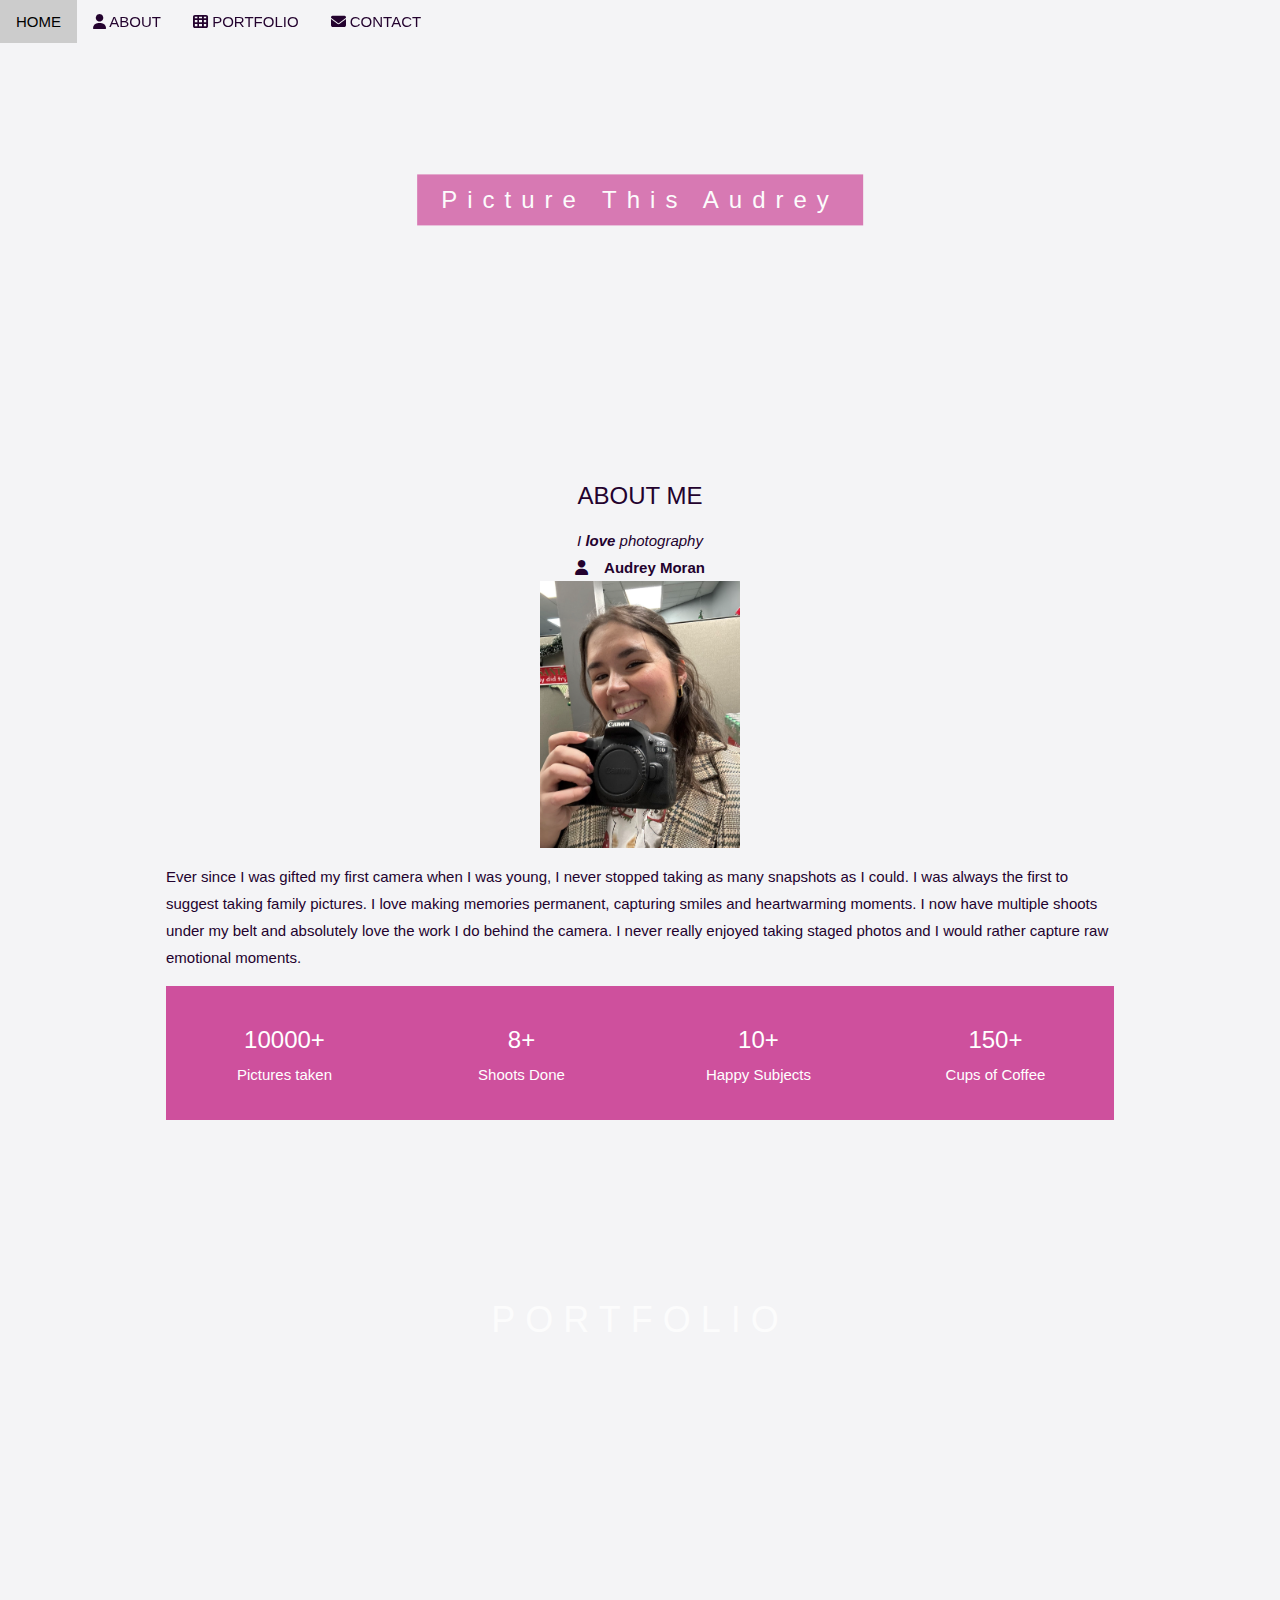
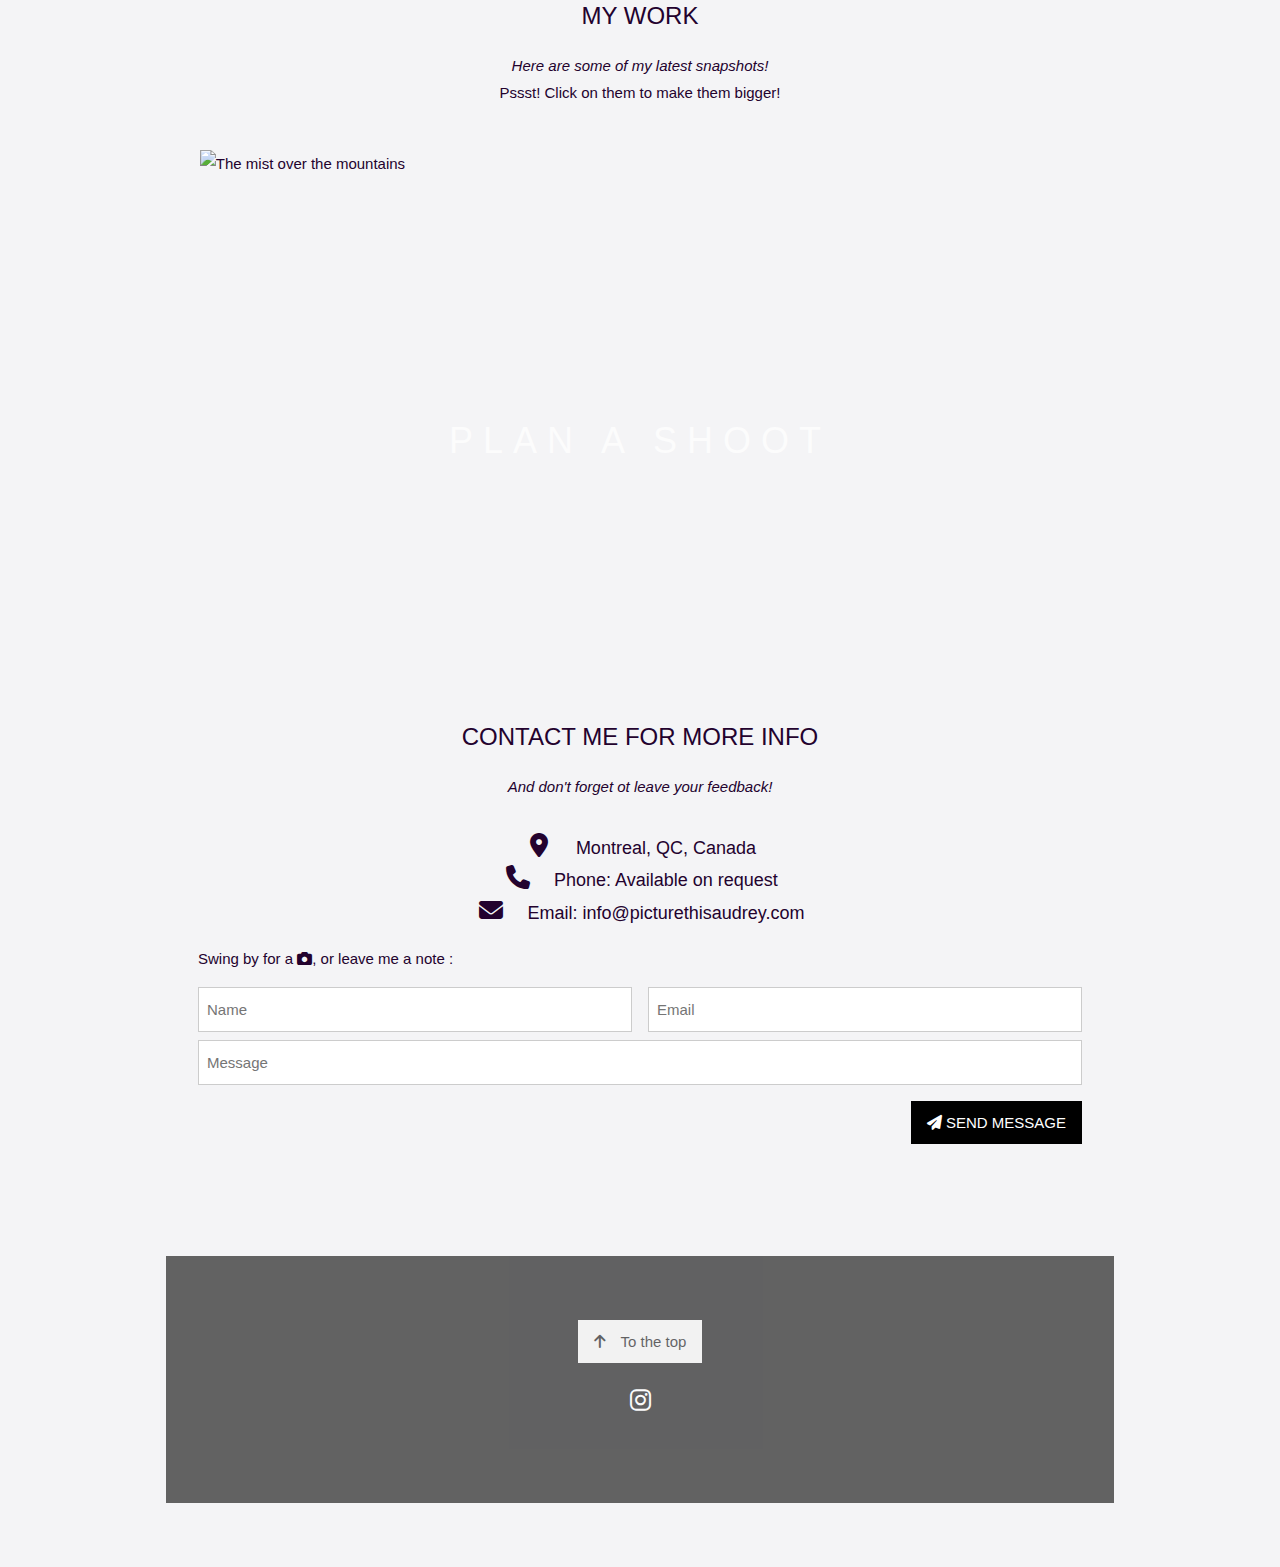
==== commit 09b61f8c: "Push" ====
--- a/index.html
+++ b/index.html
@@ -1,322 +1,375 @@
 <!DOCTYPE html>
-<!-- saved from url=(0071)https://www.w3schools.com/w3css/tryw3css_templates_gourmet_catering.htm -->
-<html><head><meta http-equiv="Content-Type" content="text/html; charset=UTF-8">
-<title>Boston Premier Cruises</title>
-
-<meta name="viewport" content="width=device-width, initial-scale=1">
-<style>
-body {font-family: "Times New Roman", Georgia, Serif;}
-h1, h2, h3, h4, h5, h6 {
-  font-family: "Playfair Display";
-  letter-spacing: 5px;
-}
-</style>
-</head>
-<body>
-
-<!-- Header -->
-<header class="w3-display-container w3-content w3-wide" style="max-width:1600px;min-width:500px" id="home">
-  <img class="w3-image" src="https://th-thumbnailer.cdn-si-edu.com/zRWAXH74GvQlo2QcBXxQK08IdOA=/1072x720/filters:no_upscale()/https://tf-cmsv2-smithsonianmag-media.s3.amazonaws.com/filer/73/5d/735d5825-be84-45cc-aea6-23ddfba8d081/1920px-prinzessin_victoria_luise_loc_det4a15439.jpg" alt="Boston Premier Cruises" width="1600" height="800">
-  <div class="w3-display-bottomleft w3-padding-large w3-opacity">
-    <h1 class="w3-xxlarge" style="color: white; opacity: 1;">Boston Premier Cruises</h1>
+<html>
+  <head>
+    <meta http-equiv="Content-Type" content="text/html; charset=UTF-8" />
+    <title>Picture This Audrey</title>
+
+    <!-- Font Awesome -->
+    <link rel="stylesheet" href="https://cdnjs.cloudflare.com/ajax/libs/font-awesome/6.7.2/css/all.min.css" integrity="sha512-Evv84Mr4kqVGRNSgIGL/F/aIDqQb7xQ2vcrdIwxfjThSH8CSR7PBEakCr51Ck+w+/U6swU2Im1vVX0SVk9ABhg==" crossorigin="anonymous" referrerpolicy="no-referrer" />
+
+    <meta name="viewport" content="width=device-width, initial-scale=1" />
+    <link rel="stylesheet" href="./public/w3.css" />
+    <link rel="stylesheet" href="./public/css" />
+    <link
+      rel="stylesheet"
+      href="./public/font-awesome.min.css"
+    />
+    <style>
+      body,
+      h1,
+      h2,
+      h3,
+      h4,
+      h5,
+      h6 {
+        font-family: "Lato", sans-serif;
+      }
+      body,
+      html {
+        height: 100%;
+        color: #23022E;
+        background-color: #F4F4F6;
+        line-height: 1.8;
+      }
+
+      /* Create a Parallax Effect */
+      .bgimg-1,
+      .bgimg-2,
+      .bgimg-3 {
+        background-attachment: fixed;
+        background-position: center;
+        background-repeat: no-repeat;
+        background-size: cover;
+      }
+
+      /* First image (Logo. Full height) */
+      .bgimg-1 {
+        background-image: url("./public/banner1.jpg");
+        min-height: 100%;
+      }
+
+      /* Second image (Portfolio) */
+      .bgimg-2 {
+        background-image: url("./public/banner1.jpg");
+        min-height: 400px;
+      }
+
+      /* Third image (Contact) */
+      .bgimg-3 {
+        background-image: url("./public/banner1.jpg");
+        min-height: 400px;
+      }
+
+      .w3-wide {
+        letter-spacing: 10px;
+      }
+      .w3-hover-opacity {
+        cursor: pointer;
+      }
+
+      /* Turn off parallax scrolling for tablets and phones */
+      @media only screen and (max-device-width: 1600px) {
+        .bgimg-1,
+        .bgimg-2,
+        .bgimg-3 {
+          background-attachment: scroll;
+          min-height: 400px;
+        }
+      }
+    </style>
+  </head>
+  <body>
+    <!-- Navbar (sit on top) -->
+    <div class="w3-top">
+      <div class="w3-bar" id="myNavbar">
+        <a
+          class="w3-bar-item w3-button w3-hover-black w3-hide-medium w3-hide-large w3-right"
+          href="javascript:void(0);"
+          onclick="toggleFunction()"
+          title="Toggle Navigation Menu"
+        >
+          <i class="fa fa-bars"></i>
+        </a>
+        <a
+          href="#home"
+          class="w3-bar-item w3-button"
+          >HOME</a
+        >
+        <a
+          href="#about"
+          class="w3-bar-item w3-button w3-hide-small"
+          ><i class="fa fa-user"></i> ABOUT</a
+        >
+        <a
+          href="#portfolio"
+          class="w3-bar-item w3-button w3-hide-small"
+          ><i class="fa fa-th"></i> PORTFOLIO</a
+        >
+        <a
+          href="#contact"
+          class="w3-bar-item w3-button w3-hide-small"
+          ><i class="fa fa-envelope"></i> CONTACT</a
+        >
+      </div>
+
+      <!-- Navbar on small screens -->
+      <div
+        id="navDemo"
+        class="w3-bar-block w3-white w3-hide w3-hide-large w3-hide-medium"
+      >
+        <a
+          href="#about"
+          class="w3-bar-item w3-button"
+          onclick="toggleFunction()"
+          >ABOUT</a
+        >
+        <a
+          href="#portfolio"
+          class="w3-bar-item w3-button"
+          onclick="toggleFunction()"
+          >PORTFOLIO</a
+        >
+        <a
+          href="#contact"
+          class="w3-bar-item w3-button"
+          onclick="toggleFunction()"
+          >CONTACT</a
+        >
+      </div>
+    </div>
+
+    <!-- First Parallax Image with Logo Text -->
+    <div class="bgimg-1 w3-display-container w3-opacity-min" id="home">
+      <div class="w3-display-middle" style="white-space: nowrap">
+        <span
+          class="w3-center w3-padding-large w3-black w3-xlarge w3-wide w3-animate-opacity"
+          style="background-color: #CE509D !important"
+          >Picture This Audrey</span>
+      </div>
+    </div>
+
+    <!-- Container (About Section) -->
+    <div class="w3-content w3-container w3-padding-64" id="about">
+      <h3 class="w3-center">ABOUT ME</h3>
+      <div class="w3-center"><em>I <b>love</b> photography</em></div>
+      <div class="w3-center w3-row">
+        <div class="w3-col w3-center">
+          <div>
+            <b><i class="fa fa-user w3-margin-right"></i>Audrey Moran</b>
+          </div>
+          <img
+            src="./public/headshot.jpg"
+            class="w3-image"
+            alt="Photo of Me"
+            width="200"
+            height="200"
+          />
+        </div>
+      </div>
+      <p>
+        Ever since I was gifted my first camera when I was young, I never
+        stopped taking as many snapshots as I could. I was always the first
+        to suggest taking family pictures. I love making memories permanent,
+        capturing smiles and heartwarming moments. I now have multiple shoots
+        under my belt and absolutely love the work I do behind the camera.
+        I never really enjoyed taking staged photos and I would rather capture raw
+        emotional moments. 
+      </p>
+
+    <div class="w3-row w3-center w3-dark-grey w3-padding-16" style="background-color: #CE509D !important">
+      <div class="w3-quarter w3-section">
+        <span class="w3-xlarge">10000+</span><br />
+        Pictures taken
+      </div>
+      <div class="w3-quarter w3-section">
+        <span class="w3-xlarge">8+</span><br />
+        Shoots Done
+      </div>
+      <div class="w3-quarter w3-section">
+        <span class="w3-xlarge">10+</span><br />
+        Happy Subjects
+      </div>
+      <div class="w3-quarter w3-section">
+        <span class="w3-xlarge">150+</span><br />
+        Cups of Coffee
+      </div>
+    </div>
+
+    <!-- Second Parallax Image with Portfolio Text -->
+    <div class="bgimg-2 w3-display-container w3-opacity-min">
+      <div class="w3-display-middle">
+        <span class="w3-xxlarge w3-text-white w3-wide">PORTFOLIO</span>
+      </div>
+    </div>
+
+    <!-- Container (Portfolio Section) -->
+    <div class="w3-content w3-container w3-padding-64" id="portfolio">
+      <h3 class="w3-center">MY WORK</h3>
+      <p class="w3-center">
+        <em
+          >Here are some of my latest snapshots!</em
+        >
+        <br />
+        <en>Pssst! Click on them to make them bigger!</em>
+      </p>
+      <br />
+
+      <!-- Responsive Grid. Four columns on tablets, laptops and desktops. Will stack on mobile devices/small screens (100% width) -->
+      <div class="w3-row-padding w3-center">
+        <div class="w3-col m3">
+          <img
+            src="./public/pic1.jpg"
+            style="width: 100%"
+            onclick="onClick(this)"
+            class="w3-hover-opacity"
+            alt="The mist over the mountains"
+          />
+        </div>
+    </div>
+
   </div>
-</header>
-
-<!-- Page content -->
-<div class="w3-content" style="max-width:1100px">
-
-  <!-- About Section -->
-  <div class="w3-row w3-padding-64" id="about">
-    <div class="w3-col m6 w3-padding-large w3-hide-small">
-     <img style="filter: grayscale(100%);" src="https://charcuterieboardideas.net/wp-content/uploads/2024/02/1920s-finger-foods-5-683x1024.jpg" class="w3-round w3-image w3-opacity-min" alt="Table Setting" width="600" height="750">
-    </div>
-
-    <div class="w3-col m6 w3-padding-large">
-      <h1 class="w3-center">About the Cruise</h1><br>
-      <h5 class="w3-center">Visit the gorgeous Mist Island</h5>
-      <p class="w3-large">Our cruise will take you from Boston in luxury all the way to the elusive Mist Island. The Island is home to beautiful beaches and landscape. However, most ships do not offer chartering to this island as only the best sailors are able to locate it. The cruise will stop for a full 2 days at The Island to allow you to fully experience the relaxing experience. Enjoy swimming, visiting local architecture from past civilizations guided by our knowledgable staff.</p>
-      <p class="w3-large w3-text-grey w3-hide-medium">Experience our various activities, free with any booking. Our luxurious indoor pool, available 24/7 for your convenience. Our 5 star dining room that offers whatever you may want at all hours of the day. Offering amazing food like our famous pineapple turnover or our moist baked ham. Enjoy our large casino room, stocked with a pool table, poker and even slots! Don't worry, none of this is mandatory and you are welcome to stay cosy in your spacious rooms with a fireplace and order your food straight to your door. Our staff is there for <bold>YOU!</bold></p>
-    </div>
-  </div>
-  
-  <hr>
-  
-  <!-- Menu Section -->
-  <div class="w3-row w3-padding-64" id="menu">
-    <div class="w3-col l6 w3-padding-large">
-      <h1 class="w3-center">Our Itinerary</h1><br>
-      <h4>Day 1</h4>
-      <p class="w3-text-grey">Arrival on the boat in Boston at 4pm. Cocktails and Dinner</p><br>
-    
-      <h4>Day 2</h4>
-      <p class="w3-text-grey">Day at sea. Enjoy our various activities!</p><br>
-    
-      <h4>Day 3</h4>
-      <p class="w3-text-grey">Arrival at Mist Island at 10am. Time to explore the island!</p><br>
-    
-      <h4>Day 4</h4>
-      <p class="w3-text-grey">Day at Mist Island, departure at 5pm.</p><br>
-    
-      <h4>Day 5</h4>
-      <p class="w3-text-grey">Day at sea. Arrival back in Boston at 9pm.</p>    
-    </div>
-    
-    <div class="w3-col l6 w3-padding-large">
-      <img src="https://static.wixstatic.com/media/92b4bb_46d58d35654f4135aae083cfa5881b10~mv2.jpeg/v1/fill/w_500,h_750,al_c,q_85,enc_auto/92b4bb_46d58d35654f4135aae083cfa5881b10~mv2.jpeg" class="w3-round w3-image w3-opacity-min" alt="Menu" style="width:100%">
-    </div>
-  </div>
-
-  <hr>
-
-  <!-- Contact Section -->
-  <div class="w3-container w3-padding-64" id="contact">
-    <h1>Contact</h1><br>
-    <p>We offer the very best in cruise experiences, being the only boat to offer a stop at the beautiful Mist Island. Do not hesitate to contact us.</p>
-    <p class="w3-text-blue-grey w3-large"><b>Boston Premier Cruises, 42nd Dock St, 90210 Boston, MA</b></p>
-    <p>You can contact us by phone 00553123-2323 or mail to reserve your spot!</p>
-  </div>
-  
-<!-- End page content -->
-</div>
-
-
-</body></html>
-
-<!-- Styling -->
-<style>
-  /* W3.CSS 4.15 December 2020 by Jan Egil and Borge Refsnes */
-html{box-sizing:border-box}*,*:before,*:after{box-sizing:inherit}
-/* Extract from normalize.css by Nicolas Gallagher and Jonathan Neal git.io/normalize */
-html{-ms-text-size-adjust:100%;-webkit-text-size-adjust:100%}body{margin:0}
-article,aside,details,figcaption,figure,footer,header,main,menu,nav,section{display:block}summary{display:list-item}
-audio,canvas,progress,video{display:inline-block}progress{vertical-align:baseline}
-audio:not([controls]){display:none;height:0}[hidden],template{display:none}
-a{background-color:transparent}a:active,a:hover{outline-width:0}
-abbr[title]{border-bottom:none;text-decoration:underline;text-decoration:underline dotted}
-b,strong{font-weight:bolder}dfn{font-style:italic}mark{background:#ff0;color:#000}
-small{font-size:80%}sub,sup{font-size:75%;line-height:0;position:relative;vertical-align:baseline}
-sub{bottom:-0.25em}sup{top:-0.5em}figure{margin:1em 40px}img{border-style:none}
-code,kbd,pre,samp{font-family:monospace,monospace;font-size:1em}hr{box-sizing:content-box;height:0;overflow:visible}
-button,input,select,textarea,optgroup{font:inherit;margin:0}optgroup{font-weight:bold}
-button,input{overflow:visible}button,select{text-transform:none}
-button,[type=button],[type=reset],[type=submit]{-webkit-appearance:button}
-button::-moz-focus-inner,[type=button]::-moz-focus-inner,[type=reset]::-moz-focus-inner,[type=submit]::-moz-focus-inner{border-style:none;padding:0}
-button:-moz-focusring,[type=button]:-moz-focusring,[type=reset]:-moz-focusring,[type=submit]:-moz-focusring{outline:1px dotted ButtonText}
-fieldset{border:1px solid #c0c0c0;margin:0 2px;padding:.35em .625em .75em}
-legend{color:inherit;display:table;max-width:100%;padding:0;white-space:normal}textarea{overflow:auto}
-[type=checkbox],[type=radio]{padding:0}
-[type=number]::-webkit-inner-spin-button,[type=number]::-webkit-outer-spin-button{height:auto}
-[type=search]{-webkit-appearance:textfield;outline-offset:-2px}
-[type=search]::-webkit-search-decoration{-webkit-appearance:none}
-::-webkit-file-upload-button{-webkit-appearance:button;font:inherit}
-/* End extract */
-html,body{font-family:Verdana,sans-serif;font-size:15px;line-height:1.5}html{overflow-x:hidden}
-h1{font-size:36px}h2{font-size:30px}h3{font-size:24px}h4{font-size:20px}h5{font-size:18px}h6{font-size:16px}
-.w3-serif{font-family:serif}.w3-sans-serif{font-family:sans-serif}.w3-cursive{font-family:cursive}.w3-monospace{font-family:monospace}
-h1,h2,h3,h4,h5,h6{font-family:"Segoe UI",Arial,sans-serif;font-weight:400;margin:10px 0}.w3-wide{letter-spacing:4px}
-hr{border:0;border-top:1px solid #eee;margin:20px 0}
-.w3-image{max-width:100%;height:auto}img{vertical-align:middle}a{color:inherit}
-.w3-table,.w3-table-all{border-collapse:collapse;border-spacing:0;width:100%;display:table}.w3-table-all{border:1px solid #ccc}
-.w3-bordered tr,.w3-table-all tr{border-bottom:1px solid #ddd}.w3-striped tbody tr:nth-child(even){background-color:#f1f1f1}
-.w3-table-all tr:nth-child(odd){background-color:#fff}.w3-table-all tr:nth-child(even){background-color:#f1f1f1}
-.w3-hoverable tbody tr:hover,.w3-ul.w3-hoverable li:hover{background-color:#ccc}.w3-centered tr th,.w3-centered tr td{text-align:center}
-.w3-table td,.w3-table th,.w3-table-all td,.w3-table-all th{padding:8px 8px;display:table-cell;text-align:left;vertical-align:top}
-.w3-table th:first-child,.w3-table td:first-child,.w3-table-all th:first-child,.w3-table-all td:first-child{padding-left:16px}
-.w3-btn,.w3-button{border:none;display:inline-block;padding:8px 16px;vertical-align:middle;overflow:hidden;text-decoration:none;color:inherit;background-color:inherit;text-align:center;cursor:pointer;white-space:nowrap}
-.w3-btn:hover{box-shadow:0 8px 16px 0 rgba(0,0,0,0.2),0 6px 20px 0 rgba(0,0,0,0.19)}
-.w3-btn,.w3-button{-webkit-touch-callout:none;-webkit-user-select:none;-khtml-user-select:none;-moz-user-select:none;-ms-user-select:none;user-select:none}   
-.w3-disabled,.w3-btn:disabled,.w3-button:disabled{cursor:not-allowed;opacity:0.3}.w3-disabled *,:disabled *{pointer-events:none}
-.w3-btn.w3-disabled:hover,.w3-btn:disabled:hover{box-shadow:none}
-.w3-badge,.w3-tag{background-color:#000;color:#fff;display:inline-block;padding-left:8px;padding-right:8px;text-align:center}.w3-badge{border-radius:50%}
-.w3-ul{list-style-type:none;padding:0;margin:0}.w3-ul li{padding:8px 16px;border-bottom:1px solid #ddd}.w3-ul li:last-child{border-bottom:none}
-.w3-tooltip,.w3-display-container{position:relative}.w3-tooltip .w3-text{display:none}.w3-tooltip:hover .w3-text{display:inline-block}
-.w3-ripple:active{opacity:0.5}.w3-ripple{transition:opacity 0s}
-.w3-input{padding:8px;display:block;border:none;border-bottom:1px solid #ccc;width:100%}
-.w3-select{padding:9px 0;width:100%;border:none;border-bottom:1px solid #ccc}
-.w3-dropdown-click,.w3-dropdown-hover{position:relative;display:inline-block;cursor:pointer}
-.w3-dropdown-hover:hover .w3-dropdown-content{display:block}
-.w3-dropdown-hover:first-child,.w3-dropdown-click:hover{background-color:#ccc;color:#000}
-.w3-dropdown-hover:hover > .w3-button:first-child,.w3-dropdown-click:hover > .w3-button:first-child{background-color:#ccc;color:#000}
-.w3-dropdown-content{cursor:auto;color:#000;background-color:#fff;display:none;position:absolute;min-width:160px;margin:0;padding:0;z-index:1}
-.w3-check,.w3-radio{width:24px;height:24px;position:relative;top:6px}
-.w3-sidebar{height:100%;width:200px;background-color:#fff;position:fixed!important;z-index:1;overflow:auto}
-.w3-bar-block .w3-dropdown-hover,.w3-bar-block .w3-dropdown-click{width:100%}
-.w3-bar-block .w3-dropdown-hover .w3-dropdown-content,.w3-bar-block .w3-dropdown-click .w3-dropdown-content{min-width:100%}
-.w3-bar-block .w3-dropdown-hover .w3-button,.w3-bar-block .w3-dropdown-click .w3-button{width:100%;text-align:left;padding:8px 16px}
-.w3-main,#main{transition:margin-left .4s}
-.w3-modal{z-index:3;display:none;padding-top:100px;position:fixed;left:0;top:0;width:100%;height:100%;overflow:auto;background-color:rgb(0,0,0);background-color:rgba(0,0,0,0.4)}
-.w3-modal-content{margin:auto;background-color:#fff;position:relative;padding:0;outline:0;width:600px}
-.w3-bar{width:100%;overflow:hidden}.w3-center .w3-bar{display:inline-block;width:auto}
-.w3-bar .w3-bar-item{padding:8px 16px;float:left;width:auto;border:none;display:block;outline:0}
-.w3-bar .w3-dropdown-hover,.w3-bar .w3-dropdown-click{position:static;float:left}
-.w3-bar .w3-button{white-space:normal}
-.w3-bar-block .w3-bar-item{width:100%;display:block;padding:8px 16px;text-align:left;border:none;white-space:normal;float:none;outline:0}
-.w3-bar-block.w3-center .w3-bar-item{text-align:center}.w3-block{display:block;width:100%}
-.w3-responsive{display:block;overflow-x:auto}
-.w3-container:after,.w3-container:before,.w3-panel:after,.w3-panel:before,.w3-row:after,.w3-row:before,.w3-row-padding:after,.w3-row-padding:before,
-.w3-cell-row:before,.w3-cell-row:after,.w3-clear:after,.w3-clear:before,.w3-bar:before,.w3-bar:after{content:"";display:table;clear:both}
-.w3-col,.w3-half,.w3-third,.w3-twothird,.w3-threequarter,.w3-quarter{float:left;width:100%}
-.w3-col.s1{width:8.33333%}.w3-col.s2{width:16.66666%}.w3-col.s3{width:24.99999%}.w3-col.s4{width:33.33333%}
-.w3-col.s5{width:41.66666%}.w3-col.s6{width:49.99999%}.w3-col.s7{width:58.33333%}.w3-col.s8{width:66.66666%}
-.w3-col.s9{width:74.99999%}.w3-col.s10{width:83.33333%}.w3-col.s11{width:91.66666%}.w3-col.s12{width:99.99999%}
-@media (min-width:601px){.w3-col.m1{width:8.33333%}.w3-col.m2{width:16.66666%}.w3-col.m3,.w3-quarter{width:24.99999%}.w3-col.m4,.w3-third{width:33.33333%}
-.w3-col.m5{width:41.66666%}.w3-col.m6,.w3-half{width:49.99999%}.w3-col.m7{width:58.33333%}.w3-col.m8,.w3-twothird{width:66.66666%}
-.w3-col.m9,.w3-threequarter{width:74.99999%}.w3-col.m10{width:83.33333%}.w3-col.m11{width:91.66666%}.w3-col.m12{width:99.99999%}}
-@media (min-width:993px){.w3-col.l1{width:8.33333%}.w3-col.l2{width:16.66666%}.w3-col.l3{width:24.99999%}.w3-col.l4{width:33.33333%}
-.w3-col.l5{width:41.66666%}.w3-col.l6{width:49.99999%}.w3-col.l7{width:58.33333%}.w3-col.l8{width:66.66666%}
-.w3-col.l9{width:74.99999%}.w3-col.l10{width:83.33333%}.w3-col.l11{width:91.66666%}.w3-col.l12{width:99.99999%}}
-.w3-rest{overflow:hidden}.w3-stretch{margin-left:-16px;margin-right:-16px}
-.w3-content,.w3-auto{margin-left:auto;margin-right:auto}.w3-content{max-width:980px}.w3-auto{max-width:1140px}
-.w3-cell-row{display:table;width:100%}.w3-cell{display:table-cell}
-.w3-cell-top{vertical-align:top}.w3-cell-middle{vertical-align:middle}.w3-cell-bottom{vertical-align:bottom}
-.w3-hide{display:none!important}.w3-show-block,.w3-show{display:block!important}.w3-show-inline-block{display:inline-block!important}
-@media (max-width:1205px){.w3-auto{max-width:95%}}
-@media (max-width:600px){.w3-modal-content{margin:0 10px;width:auto!important}.w3-modal{padding-top:30px}
-.w3-dropdown-hover.w3-mobile .w3-dropdown-content,.w3-dropdown-click.w3-mobile .w3-dropdown-content{position:relative}	
-.w3-hide-small{display:none!important}.w3-mobile{display:block;width:100%!important}.w3-bar-item.w3-mobile,.w3-dropdown-hover.w3-mobile,.w3-dropdown-click.w3-mobile{text-align:center}
-.w3-dropdown-hover.w3-mobile,.w3-dropdown-hover.w3-mobile .w3-btn,.w3-dropdown-hover.w3-mobile .w3-button,.w3-dropdown-click.w3-mobile,.w3-dropdown-click.w3-mobile .w3-btn,.w3-dropdown-click.w3-mobile .w3-button{width:100%}}
-@media (max-width:768px){.w3-modal-content{width:500px}.w3-modal{padding-top:50px}}
-@media (min-width:993px){.w3-modal-content{width:900px}.w3-hide-large{display:none!important}.w3-sidebar.w3-collapse{display:block!important}}
-@media (max-width:992px) and (min-width:601px){.w3-hide-medium{display:none!important}}
-@media (max-width:992px){.w3-sidebar.w3-collapse{display:none}.w3-main{margin-left:0!important;margin-right:0!important}.w3-auto{max-width:100%}}
-.w3-top,.w3-bottom{position:fixed;width:100%;z-index:1}.w3-top{top:0}.w3-bottom{bottom:0}
-.w3-overlay{position:fixed;display:none;width:100%;height:100%;top:0;left:0;right:0;bottom:0;background-color:rgba(0,0,0,0.5);z-index:2}
-.w3-display-topleft{position:absolute;left:0;top:0}.w3-display-topright{position:absolute;right:0;top:0}
-.w3-display-bottomleft{position:absolute;left:0;bottom:0}.w3-display-bottomright{position:absolute;right:0;bottom:0}
-.w3-display-middle{position:absolute;top:50%;left:50%;transform:translate(-50%,-50%);-ms-transform:translate(-50%,-50%)}
-.w3-display-left{position:absolute;top:50%;left:0%;transform:translate(0%,-50%);-ms-transform:translate(-0%,-50%)}
-.w3-display-right{position:absolute;top:50%;right:0%;transform:translate(0%,-50%);-ms-transform:translate(0%,-50%)}
-.w3-display-topmiddle{position:absolute;left:50%;top:0;transform:translate(-50%,0%);-ms-transform:translate(-50%,0%)}
-.w3-display-bottommiddle{position:absolute;left:50%;bottom:0;transform:translate(-50%,0%);-ms-transform:translate(-50%,0%)}
-.w3-display-container:hover .w3-display-hover{display:block}.w3-display-container:hover span.w3-display-hover{display:inline-block}.w3-display-hover{display:none}
-.w3-display-position{position:absolute}
-.w3-circle{border-radius:50%}
-.w3-round-small{border-radius:2px}.w3-round,.w3-round-medium{border-radius:4px}.w3-round-large{border-radius:8px}.w3-round-xlarge{border-radius:16px}.w3-round-xxlarge{border-radius:32px}
-.w3-row-padding,.w3-row-padding>.w3-half,.w3-row-padding>.w3-third,.w3-row-padding>.w3-twothird,.w3-row-padding>.w3-threequarter,.w3-row-padding>.w3-quarter,.w3-row-padding>.w3-col{padding:0 8px}
-.w3-container,.w3-panel{padding:0.01em 16px}.w3-panel{margin-top:16px;margin-bottom:16px}
-.w3-code,.w3-codespan{font-family:Consolas,"courier new";font-size:16px}
-.w3-code{width:auto;background-color:#fff;padding:8px 12px;border-left:4px solid #4CAF50;word-wrap:break-word}
-.w3-codespan{color:crimson;background-color:#f1f1f1;padding-left:4px;padding-right:4px;font-size:110%}
-.w3-card,.w3-card-2{box-shadow:0 2px 5px 0 rgba(0,0,0,0.16),0 2px 10px 0 rgba(0,0,0,0.12)}
-.w3-card-4,.w3-hover-shadow:hover{box-shadow:0 4px 10px 0 rgba(0,0,0,0.2),0 4px 20px 0 rgba(0,0,0,0.19)}
-.w3-spin{animation:w3-spin 2s infinite linear}@keyframes w3-spin{0%{transform:rotate(0deg)}100%{transform:rotate(359deg)}}
-.w3-animate-fading{animation:fading 10s infinite}@keyframes fading{0%{opacity:0}50%{opacity:1}100%{opacity:0}}
-.w3-animate-opacity{animation:opac 0.8s}@keyframes opac{from{opacity:0} to{opacity:1}}
-.w3-animate-top{position:relative;animation:animatetop 0.4s}@keyframes animatetop{from{top:-300px;opacity:0} to{top:0;opacity:1}}
-.w3-animate-left{position:relative;animation:animateleft 0.4s}@keyframes animateleft{from{left:-300px;opacity:0} to{left:0;opacity:1}}
-.w3-animate-right{position:relative;animation:animateright 0.4s}@keyframes animateright{from{right:-300px;opacity:0} to{right:0;opacity:1}}
-.w3-animate-bottom{position:relative;animation:animatebottom 0.4s}@keyframes animatebottom{from{bottom:-300px;opacity:0} to{bottom:0;opacity:1}}
-.w3-animate-zoom {animation:animatezoom 0.6s}@keyframes animatezoom{from{transform:scale(0)} to{transform:scale(1)}}
-.w3-animate-input{transition:width 0.4s ease-in-out}.w3-animate-input:focus{width:100%!important}
-.w3-opacity,.w3-hover-opacity:hover{opacity:0.60}.w3-opacity-off,.w3-hover-opacity-off:hover{opacity:1}
-.w3-opacity-max{opacity:0.25}.w3-opacity-min{opacity:0.75}
-.w3-greyscale-max,.w3-grayscale-max,.w3-hover-greyscale:hover,.w3-hover-grayscale:hover{filter:grayscale(100%)}
-.w3-greyscale,.w3-grayscale{filter:grayscale(75%)}.w3-greyscale-min,.w3-grayscale-min{filter:grayscale(50%)}
-.w3-sepia{filter:sepia(75%)}.w3-sepia-max,.w3-hover-sepia:hover{filter:sepia(100%)}.w3-sepia-min{filter:sepia(50%)}
-.w3-tiny{font-size:10px!important}.w3-small{font-size:12px!important}.w3-medium{font-size:15px!important}.w3-large{font-size:18px!important}
-.w3-xlarge{font-size:24px!important}.w3-xxlarge{font-size:36px!important}.w3-xxxlarge{font-size:48px!important}.w3-jumbo{font-size:64px!important}
-.w3-left-align{text-align:left!important}.w3-right-align{text-align:right!important}.w3-justify{text-align:justify!important}.w3-center{text-align:center!important}
-.w3-border-0{border:0!important}.w3-border{border:1px solid #ccc!important}
-.w3-border-top{border-top:1px solid #ccc!important}.w3-border-bottom{border-bottom:1px solid #ccc!important}
-.w3-border-left{border-left:1px solid #ccc!important}.w3-border-right{border-right:1px solid #ccc!important}
-.w3-topbar{border-top:6px solid #ccc!important}.w3-bottombar{border-bottom:6px solid #ccc!important}
-.w3-leftbar{border-left:6px solid #ccc!important}.w3-rightbar{border-right:6px solid #ccc!important}
-.w3-section,.w3-code{margin-top:16px!important;margin-bottom:16px!important}
-.w3-margin{margin:16px!important}.w3-margin-top{margin-top:16px!important}.w3-margin-bottom{margin-bottom:16px!important}
-.w3-margin-left{margin-left:16px!important}.w3-margin-right{margin-right:16px!important}
-.w3-padding-small{padding:4px 8px!important}.w3-padding{padding:8px 16px!important}.w3-padding-large{padding:12px 24px!important}
-.w3-padding-16{padding-top:16px!important;padding-bottom:16px!important}.w3-padding-24{padding-top:24px!important;padding-bottom:24px!important}
-.w3-padding-32{padding-top:32px!important;padding-bottom:32px!important}.w3-padding-48{padding-top:48px!important;padding-bottom:48px!important}
-.w3-padding-64{padding-top:64px!important;padding-bottom:64px!important}
-.w3-padding-top-64{padding-top:64px!important}.w3-padding-top-48{padding-top:48px!important}
-.w3-padding-top-32{padding-top:32px!important}.w3-padding-top-24{padding-top:24px!important}
-.w3-left{float:left!important}.w3-right{float:right!important}
-.w3-button:hover{color:#000!important;background-color:#ccc!important}
-.w3-transparent,.w3-hover-none:hover{background-color:transparent!important}
-.w3-hover-none:hover{box-shadow:none!important}
-/* Colors */
-.w3-amber,.w3-hover-amber:hover{color:#000!important;background-color:#ffc107!important}
-.w3-aqua,.w3-hover-aqua:hover{color:#000!important;background-color:#00ffff!important}
-.w3-blue,.w3-hover-blue:hover{color:#fff!important;background-color:#2196F3!important}
-.w3-light-blue,.w3-hover-light-blue:hover{color:#000!important;background-color:#87CEEB!important}
-.w3-brown,.w3-hover-brown:hover{color:#fff!important;background-color:#795548!important}
-.w3-cyan,.w3-hover-cyan:hover{color:#000!important;background-color:#00bcd4!important}
-.w3-blue-grey,.w3-hover-blue-grey:hover,.w3-blue-gray,.w3-hover-blue-gray:hover{color:#fff!important;background-color:#607d8b!important}
-.w3-green,.w3-hover-green:hover{color:#fff!important;background-color:#4CAF50!important}
-.w3-light-green,.w3-hover-light-green:hover{color:#000!important;background-color:#8bc34a!important}
-.w3-indigo,.w3-hover-indigo:hover{color:#fff!important;background-color:#3f51b5!important}
-.w3-khaki,.w3-hover-khaki:hover{color:#000!important;background-color:#f0e68c!important}
-.w3-lime,.w3-hover-lime:hover{color:#000!important;background-color:#cddc39!important}
-.w3-orange,.w3-hover-orange:hover{color:#000!important;background-color:#ff9800!important}
-.w3-deep-orange,.w3-hover-deep-orange:hover{color:#fff!important;background-color:#ff5722!important}
-.w3-pink,.w3-hover-pink:hover{color:#fff!important;background-color:#e91e63!important}
-.w3-purple,.w3-hover-purple:hover{color:#fff!important;background-color:#9c27b0!important}
-.w3-deep-purple,.w3-hover-deep-purple:hover{color:#fff!important;background-color:#673ab7!important}
-.w3-red,.w3-hover-red:hover{color:#fff!important;background-color:#f44336!important}
-.w3-sand,.w3-hover-sand:hover{color:#000!important;background-color:#fdf5e6!important}
-.w3-teal,.w3-hover-teal:hover{color:#fff!important;background-color:#009688!important}
-.w3-yellow,.w3-hover-yellow:hover{color:#000!important;background-color:#ffeb3b!important}
-.w3-white,.w3-hover-white:hover{color:#000!important;background-color:#fff!important}
-.w3-black,.w3-hover-black:hover{color:#fff!important;background-color:#000!important}
-.w3-grey,.w3-hover-grey:hover,.w3-gray,.w3-hover-gray:hover{color:#000!important;background-color:#9e9e9e!important}
-.w3-light-grey,.w3-hover-light-grey:hover,.w3-light-gray,.w3-hover-light-gray:hover{color:#000!important;background-color:#f1f1f1!important}
-.w3-dark-grey,.w3-hover-dark-grey:hover,.w3-dark-gray,.w3-hover-dark-gray:hover{color:#fff!important;background-color:#616161!important}
-.w3-pale-red,.w3-hover-pale-red:hover{color:#000!important;background-color:#ffdddd!important}
-.w3-pale-green,.w3-hover-pale-green:hover{color:#000!important;background-color:#ddffdd!important}
-.w3-pale-yellow,.w3-hover-pale-yellow:hover{color:#000!important;background-color:#ffffcc!important}
-.w3-pale-blue,.w3-hover-pale-blue:hover{color:#000!important;background-color:#ddffff!important}
-.w3-text-amber,.w3-hover-text-amber:hover{color:#ffc107!important}
-.w3-text-aqua,.w3-hover-text-aqua:hover{color:#00ffff!important}
-.w3-text-blue,.w3-hover-text-blue:hover{color:#2196F3!important}
-.w3-text-light-blue,.w3-hover-text-light-blue:hover{color:#87CEEB!important}
-.w3-text-brown,.w3-hover-text-brown:hover{color:#795548!important}
-.w3-text-cyan,.w3-hover-text-cyan:hover{color:#00bcd4!important}
-.w3-text-blue-grey,.w3-hover-text-blue-grey:hover,.w3-text-blue-gray,.w3-hover-text-blue-gray:hover{color:#607d8b!important}
-.w3-text-green,.w3-hover-text-green:hover{color:#4CAF50!important}
-.w3-text-light-green,.w3-hover-text-light-green:hover{color:#8bc34a!important}
-.w3-text-indigo,.w3-hover-text-indigo:hover{color:#3f51b5!important}
-.w3-text-khaki,.w3-hover-text-khaki:hover{color:#b4aa50!important}
-.w3-text-lime,.w3-hover-text-lime:hover{color:#cddc39!important}
-.w3-text-orange,.w3-hover-text-orange:hover{color:#ff9800!important}
-.w3-text-deep-orange,.w3-hover-text-deep-orange:hover{color:#ff5722!important}
-.w3-text-pink,.w3-hover-text-pink:hover{color:#e91e63!important}
-.w3-text-purple,.w3-hover-text-purple:hover{color:#9c27b0!important}
-.w3-text-deep-purple,.w3-hover-text-deep-purple:hover{color:#673ab7!important}
-.w3-text-red,.w3-hover-text-red:hover{color:#f44336!important}
-.w3-text-sand,.w3-hover-text-sand:hover{color:#fdf5e6!important}
-.w3-text-teal,.w3-hover-text-teal:hover{color:#009688!important}
-.w3-text-yellow,.w3-hover-text-yellow:hover{color:#d2be0e!important}
-.w3-text-white,.w3-hover-text-white:hover{color:#fff!important}
-.w3-text-black,.w3-hover-text-black:hover{color:#000!important}
-.w3-text-grey,.w3-hover-text-grey:hover,.w3-text-gray,.w3-hover-text-gray:hover{color:#757575!important}
-.w3-text-light-grey,.w3-hover-text-light-grey:hover,.w3-text-light-gray,.w3-hover-text-light-gray:hover{color:#f1f1f1!important}
-.w3-text-dark-grey,.w3-hover-text-dark-grey:hover,.w3-text-dark-gray,.w3-hover-text-dark-gray:hover{color:#3a3a3a!important}
-.w3-border-amber,.w3-hover-border-amber:hover{border-color:#ffc107!important}
-.w3-border-aqua,.w3-hover-border-aqua:hover{border-color:#00ffff!important}
-.w3-border-blue,.w3-hover-border-blue:hover{border-color:#2196F3!important}
-.w3-border-light-blue,.w3-hover-border-light-blue:hover{border-color:#87CEEB!important}
-.w3-border-brown,.w3-hover-border-brown:hover{border-color:#795548!important}
-.w3-border-cyan,.w3-hover-border-cyan:hover{border-color:#00bcd4!important}
-.w3-border-blue-grey,.w3-hover-border-blue-grey:hover,.w3-border-blue-gray,.w3-hover-border-blue-gray:hover{border-color:#607d8b!important}
-.w3-border-green,.w3-hover-border-green:hover{border-color:#4CAF50!important}
-.w3-border-light-green,.w3-hover-border-light-green:hover{border-color:#8bc34a!important}
-.w3-border-indigo,.w3-hover-border-indigo:hover{border-color:#3f51b5!important}
-.w3-border-khaki,.w3-hover-border-khaki:hover{border-color:#f0e68c!important}
-.w3-border-lime,.w3-hover-border-lime:hover{border-color:#cddc39!important}
-.w3-border-orange,.w3-hover-border-orange:hover{border-color:#ff9800!important}
-.w3-border-deep-orange,.w3-hover-border-deep-orange:hover{border-color:#ff5722!important}
-.w3-border-pink,.w3-hover-border-pink:hover{border-color:#e91e63!important}
-.w3-border-purple,.w3-hover-border-purple:hover{border-color:#9c27b0!important}
-.w3-border-deep-purple,.w3-hover-border-deep-purple:hover{border-color:#673ab7!important}
-.w3-border-red,.w3-hover-border-red:hover{border-color:#f44336!important}
-.w3-border-sand,.w3-hover-border-sand:hover{border-color:#fdf5e6!important}
-.w3-border-teal,.w3-hover-border-teal:hover{border-color:#009688!important}
-.w3-border-yellow,.w3-hover-border-yellow:hover{border-color:#ffeb3b!important}
-.w3-border-white,.w3-hover-border-white:hover{border-color:#fff!important}
-.w3-border-black,.w3-hover-border-black:hover{border-color:#000!important}
-.w3-border-grey,.w3-hover-border-grey:hover,.w3-border-gray,.w3-hover-border-gray:hover{border-color:#9e9e9e!important}
-.w3-border-light-grey,.w3-hover-border-light-grey:hover,.w3-border-light-gray,.w3-hover-border-light-gray:hover{border-color:#f1f1f1!important}
-.w3-border-dark-grey,.w3-hover-border-dark-grey:hover,.w3-border-dark-gray,.w3-hover-border-dark-gray:hover{border-color:#616161!important}
-.w3-border-pale-red,.w3-hover-border-pale-red:hover{border-color:#ffe7e7!important}.w3-border-pale-green,.w3-hover-border-pale-green:hover{border-color:#e7ffe7!important}
-.w3-border-pale-yellow,.w3-hover-border-pale-yellow:hover{border-color:#ffffcc!important}.w3-border-pale-blue,.w3-hover-border-pale-blue:hover{border-color:#e7ffff!important}
-</style>
+
+    <!-- Modal for full size images on click-->
+    <div
+      id="modal01"
+      class="w3-modal w3-black"
+      onclick="this.style.display='none'"
+    >
+      <span
+        class="w3-button w3-large w3-black w3-display-topright"
+        title="Close Modal Image"
+        ><i class="fa fa-remove"></i
+      ></span>
+      <div
+        class="w3-modal-content w3-animate-zoom w3-center w3-transparent w3-padding-64"
+      >
+        <img id="img01" class="w3-image" style="max-height: 80vh; max-width: 80vw;" />
+      </div>
+    </div>
+
+    <!-- Third Parallax Image with Portfolio Text -->
+    <div class="bgimg-3 w3-display-container w3-opacity-min">
+      <div class="w3-display-middle">
+        <span class="w3-xxlarge w3-text-white w3-wide">PLAN A SHOOT</span>
+      </div>
+    </div>
+
+    <!-- Container (Contact Section) -->
+    <div class="w3 center w3-content w3-container w3-padding-64" id="contact">
+      <h3 class="w3-center">CONTACT ME FOR MORE INFO</h3>
+      <p class="w3-center"><em>And don't forget ot leave your feedback!</em></p>
+
+      <div class="w3-row w3-section">
+        <div class="w3-col w3-panel">
+          <div class="w3-center w3-large w3-margin-bottom">
+            <i
+              class="fa fa-map-marker fa-fw w3-hover-text-black w3-xlarge w3-margin-right"
+            ></i>
+            Montreal, QC, Canada<br />
+            <i
+              class="fa fa-phone fa-fw w3-hover-text-black w3-xlarge w3-margin-right"
+            ></i>
+            Phone: Available on request<br />
+            <i
+              class="fa fa-envelope fa-fw w3-hover-text-black w3-xlarge w3-margin-right"
+            ></i>
+            Email: info@picturethisaudrey.com<br />
+          </div>
+          <p>
+            Swing by for a <i class="fa fa-camera"></i>, or leave me a
+            note :
+          </p>
+          <form>
+            <div class="w3-row-padding" style="margin: 0 -16px 8px -16px">
+              <div class="w3-half">
+                <input
+                  class="w3-input w3-border"
+                  type="text"
+                  placeholder="Name"
+                  required=""
+                  name="Name"
+                />
+              </div>
+              <div class="w3-half">
+                <input
+                  class="w3-input w3-border"
+                  type="text"
+                  placeholder="Email"
+                  required=""
+                  name="Email"
+                />
+              </div>
+            </div>
+            <input
+              class="w3-input w3-border"
+              type="textarea"
+              placeholder="Message"
+              required=""
+              name="Message"
+            />
+            <button
+              class="w3-button w3-black w3-right w3-section"
+              type="submit"
+            >
+              <i class="fa fa-paper-plane"></i> SEND MESSAGE
+            </button>
+          </form>
+        </div>
+      </div>
+    </div>
+
+    <!-- Footer -->
+    <footer
+      class="w3-center w3-black w3-padding-64 w3-opacity w3-hover-opacity-off"
+    >
+      <a
+        href="#home"
+        class="w3-button w3-light-grey"
+        ><i class="fa fa-arrow-up w3-margin-right"></i>To the top</a
+      >
+      <div class="w3-xlarge w3-section">
+        <a href="https://www.instagram.com/picturethisaudrey/" target="_blank"><i class="fa fa-instagram w3-hover-opacity"></i></a>
+      </div>
+    </footer>
+
+    <script>
+      // Modal Image Gallery
+      function onClick(element) {
+        document.getElementById("img01").src = element.src;
+        document.getElementById("modal01").style.display = "block";
+        var captionText = document.getElementById("caption");
+        captionText.innerHTML = element.alt;
+      }
+
+      // Change style of navbar on scroll
+      window.onscroll = function () {
+        myFunction();
+      };
+      function myFunction() {
+        var navbar = document.getElementById("myNavbar");
+        if (
+          document.body.scrollTop > 100 ||
+          document.documentElement.scrollTop > 100
+        ) {
+          navbar.className =
+            "w3-bar" + " w3-card" + " w3-animate-top" + " w3-white";
+        } else {
+          navbar.className = navbar.className.replace(
+            " w3-card w3-animate-top w3-white",
+            ""
+          );
+        }
+      }
+
+      // Used to toggle the menu on small screens when clicking on the menu button
+      function toggleFunction() {
+        var x = document.getElementById("navDemo");
+        if (x.className.indexOf("w3-show") == -1) {
+          x.className += " w3-show";
+        } else {
+          x.className = x.className.replace(" w3-show", "");
+        }
+      }
+    </script>
+  </body>
+</html>
